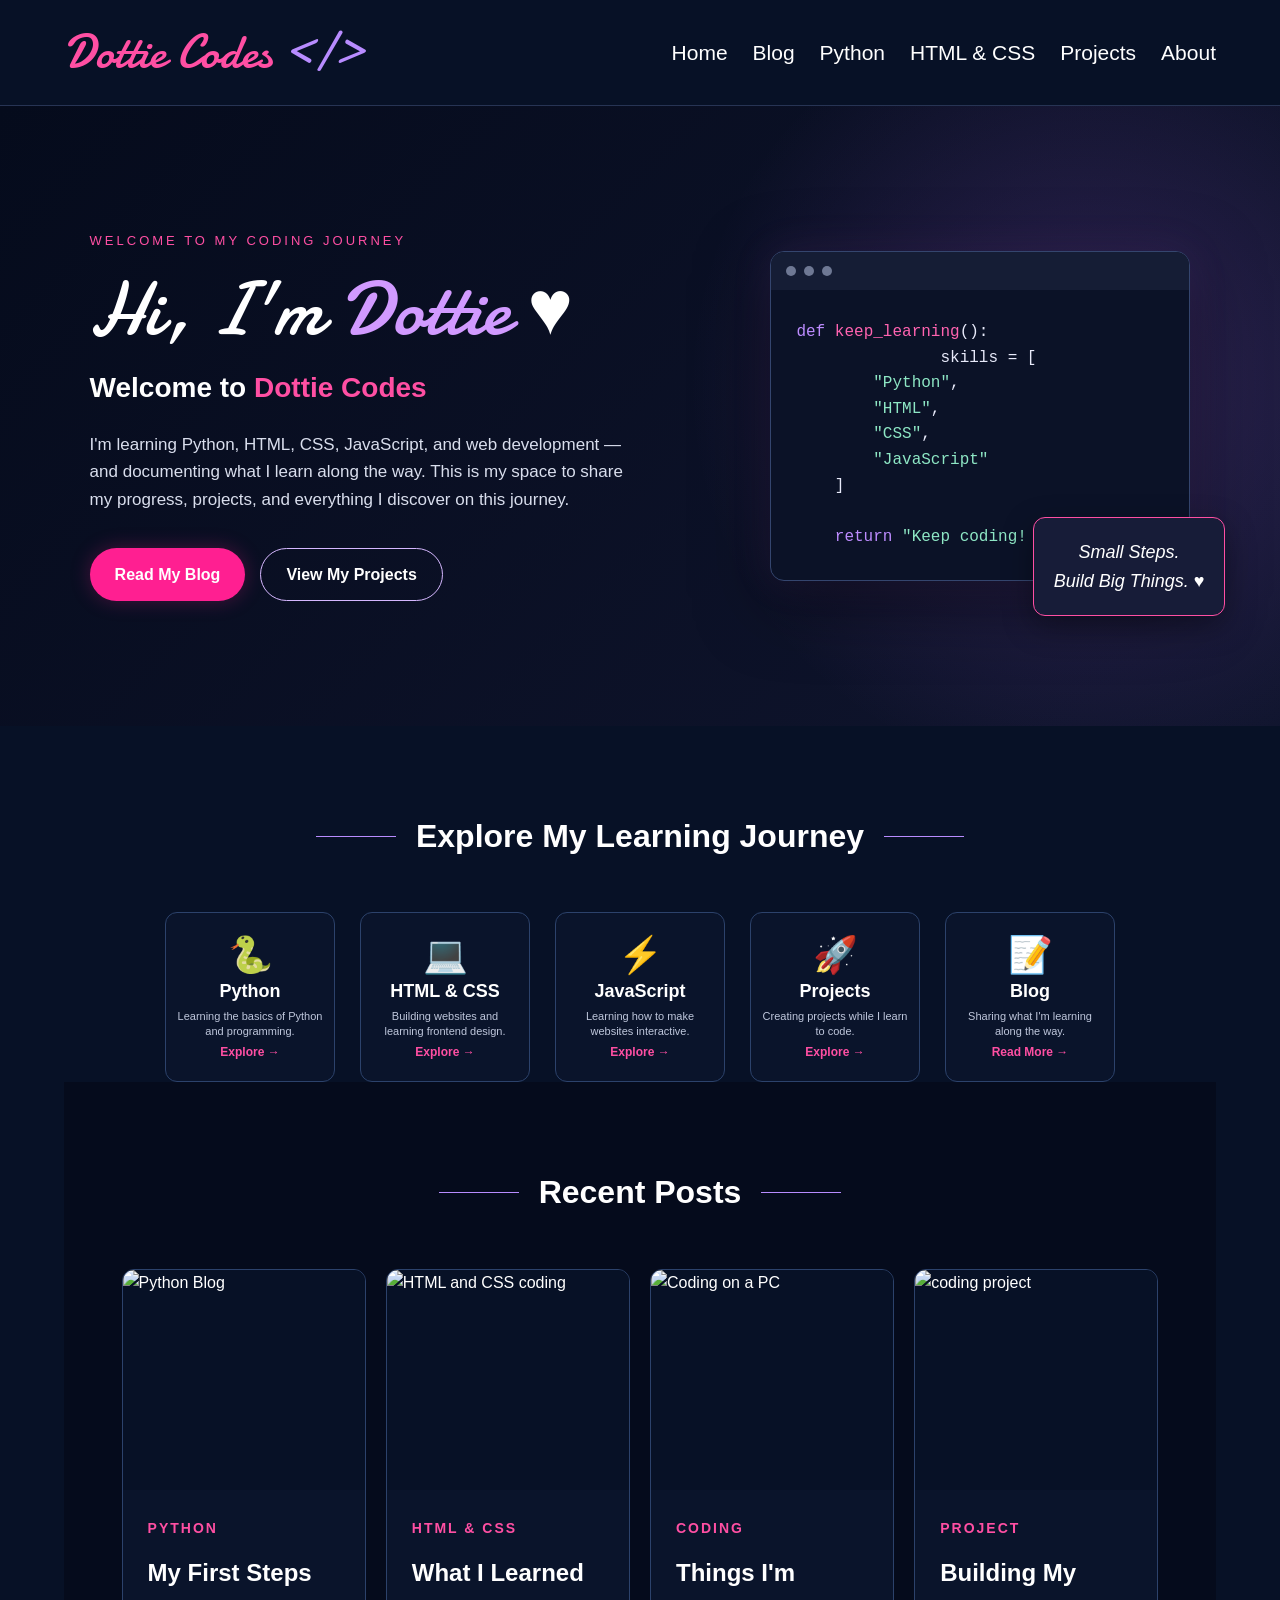
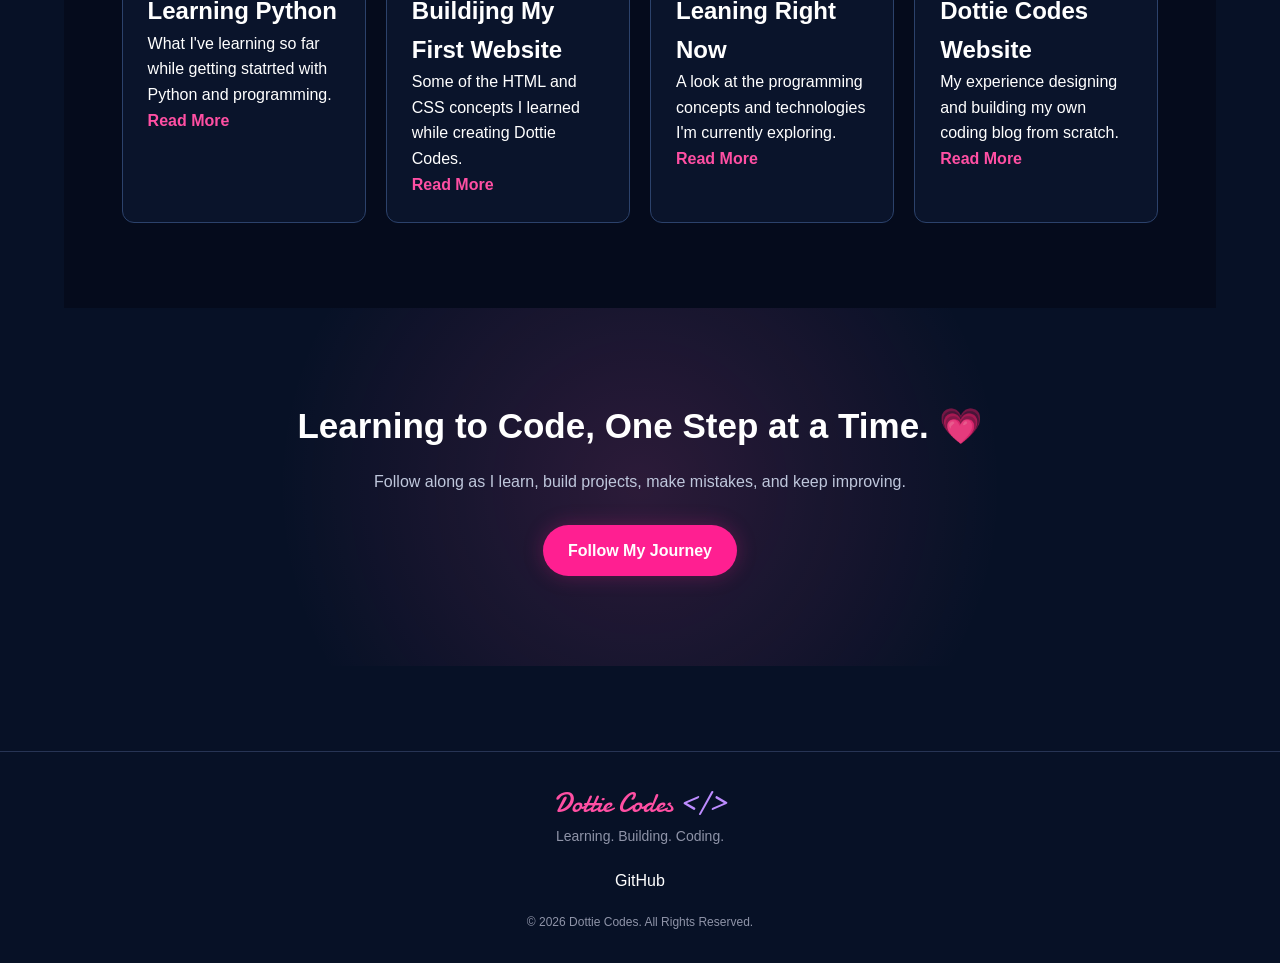
==== index.html @ 2b113a43 "Add files via upload Initial Dottie Codes website" ====
<!doctype html>
<html lang="en">
  <head>
    <meta charset="UTF-8" />
    <meta name="viewport" content="width=device-width, initial-scale=1.0" />
    <title>Dottie Codes | Learning, Building, Coding</title>
    <link rel="preconnect" href="https://fonts.googleapis.com">
<link rel="preconnect" href="https://fonts.gstatic.com" crossorigin>
<link href="https://fonts.googleapis.com/css2?family=Damion&display=swap" rel="stylesheet">
    <link rel="stylesheet" href="style.css" />
  </head>
  <body>
    <!--------NAVIGATION-------->
    <header class="navbar">
      <a href="index.html" class="logo">Dottie Codes <span>&lt;/&gt;</span> </a>

      <nav>
        <a href="index.html">Home</a>
        <a href="blog.html">Blog</a>
        <a href="python.html">Python</a>
        <a href="web-development.html">HTML & CSS</a>
        <a href="projects.html">Projects</a>
        <a href="about.html">About</a>
      </nav>
    </header>

    <!------HERO SECTION------>
    <main>
      <section class="hero">
        <div class="hero-content">
          <p class="small-intro">WELCOME TO MY CODING JOURNEY</p>
          <h1>
            Hi, I'm <span>Dottie</span> <span class="heart"></span>&hearts;
          </h1>
          <h2>Welcome to <span>Dottie Codes</span></h2>
          <p class="hero-text">
            I'm learning Python, HTML, CSS, JavaScript, and web development —
            and documenting what I learn along the way. This is my space to
            share my progress, projects, and everything I discover on this
            journey.
          </p>

          <div class="hero-buttons">
            <a href="blog.html" class="btn primary-btn">Read My Blog</a>
            <a href="projects.html" class="btn secondary-btn"
              >View My Projects</a
            >
          </div>
        </div>

        <div class="hero-code">
          <div class="code-window">
            <div class="window-top">
              <span></span>
              <span></span>
              <span></span>
            </div>

            <div class="code-content">
              <pre><code><span class="purple">def</span> <span class="pink">keep_learning</span>():
               skills = [
        <span class="green">"Python"</span>,
        <span class="green">"HTML"</span>,
        <span class="green">"CSS"</span>,
        <span class="green">"JavaScript"</span>
    ]

    <span class="purple">return</span> <span class="green">"Keep coding! ♥"</span></code></pre>
            </div>
          </div>

          <div class="code-note">
            Small Steps.<br />
            Build Big Things. ♥
          </div>
        </div>
      </section>

      <!---LEARNING JOURNEY----->

      <section class="learning">
        <div class="section-title">
          <span></span>
          <h2>Explore My Learning Journey</h2>

          <span></span>
        </div>

        <div class="learning-grid">

  <!-- PYTHON -->
  <article class="learning-card">
    <div class="card-icon">🐍</div>
    <h3>Python</h3>
    <p>Learning the basics of Python and programming.</p>
    <a href="python.html">Explore →</a>
  </article>

  <!-- HTML & CSS -->
  <article class="learning-card">
    <div class="card-icon">💻</div>
    <h3>HTML & CSS</h3>
    <p>Building websites and learning frontend design.</p>
    <a href="web-development.html">Explore →</a>
  </article>

  <!-- JAVASCRIPT -->
  <article class="learning-card">
    <div class="card-icon">⚡</div>
    <h3>JavaScript</h3>
    <p>Learning how to make websites interactive.</p>
    <a href="#">Explore →</a>
  </article>

  <!-- PROJECTS -->
  <article class="learning-card">
    <div class="card-icon">🚀</div>
    <h3>Projects</h3>
    <p>Creating projects while I learn to code.</p>
    <a href="projects.html">Explore →</a>
  </article>

  <!-- BLOG -->
  <article class="learning-card">
    <div class="card-icon">📝</div>
    <h3>Blog</h3>
    <p>Sharing what I'm learning along the way.</p>
    <a href="blog.html">Read More →</a>
  </article>

</div>
         <!-- ================= RECENT POSTS ================= -->

        <section class="recent-posts">

            <div class="section-title">

                <span></span>

                <h2>Recent Posts</h2>

                <span></span>

            </div>


            <div class="posts-grid">


                <!-- POST 1 -->

                <article class="post-card">

                    <div class="blog-image">
            <img src="images/python-blog.png" alt="Python Blog" />
          </div>

          <div class="blog-card-content">
            <span class="blog-category">Python</span>
            <h2>My First Steps Learning Python</h2>

            <p>
              What I've learning so far while getting statrted with Python and
              programming.
            </p>

            <a href="python-first-steps.html">Read More</a>

                    </div>

                </article>


                <!-- POST 2 -->

                <article class="post-card">

                    <div class="blog-image">
            <img src="images/html-css-blog.png" alt="HTML and CSS coding" />
          </div>
          <div class="blog-card-content">
            <span class="blog-category">HTML & CSS</span>
            <h2>What I Learned Buildijng My First Website</h2>
            <p>
              Some of the HTML and CSS concepts I learned while creating Dottie
              Codes.
            </p>
            <a href="learning-html-css.html">Read More</a>
          </div>

                </article>


                <!-- POST 3 -->

                <article class="post-card">

                   <div class="blog-image">
            <img src="images/coding-blog.png" alt="Coding on a PC" />
          </div>
          <div class="blog-card-content">
            <span class="blog-category">Coding</span>
            <h2>Things I'm Leaning Right Now</h2>
            <p>
              A look at the programming concepts and technologies I'm currently
              exploring.
            </p>
            <a href="learning-right-now.html">Read More</a>
          </div>

                </article>


                <!-- POST 4 -->

                <article class="post-card">

                     <div class="blog-image">
            <img src="images/project-blog.png" alt="coding project" />
          </div>
          <div class="blog-card-content">
            <span class="blog-category">Project</span>
            <h2>Building My Dottie Codes Website</h2>
            <p>
              My experience designing and building my own coding blog from
              scratch.
            </p>
            <a href="coding-project.html">Read More</a>
          </div>

                   

                </article>
        </section>


        <!-- ================= CALL TO ACTION ================= -->

        <section class="cta">

            <h2>
                Learning to Code, One Step at a Time. 💗
            </h2>

            <p>
                Follow along as I learn, build projects,
                make mistakes, and keep improving.
            </p>

            <a href="blog.html" class="btn primary-btn">
                Follow My Journey
            </a>

        </section>

    </main>


    <!-- ================= FOOTER ================= -->

    <footer>

        <div class="footer-logo">
            Dottie Codes <span>&lt;/&gt;</span>
        </div>

        <p>
            Learning. Building. Coding.
        </p>

        <div class="social-links">
            <a href="https://github.com/Dottie27" target="_blank" rel="noopener noreferrer">GitHub</a>
            <!--<a href="#">LinkedIn</a>-->
        </div>

        <p class="copyright">
            © 2026 Dottie Codes. All Rights Reserved.
        </p>

    </footer>

      </section>
    </main>
  </body>
</html>
---- style.css ----
/* =====================================================
   DOROTHY CODES
   Main Stylesheet
   ===================================================== */

/* ================= BASIC RESET ================= */

* {
  margin: 0;
  padding: 0;
  box-sizing: border-box;
}

html {
  scroll-behavior: smooth;
}

body {
  font-family: Arial, Helvetica, sans-serif;
  background: #050b1c;
  color: #ffffff;
  line-height: 1.6;
}

a {
  text-decoration: none;
  color: inherit;
}

/* ================= NAVIGATION ================= */

.navbar {
  width: 100%;
  min-height: 75px;

  display: flex;
  align-items: center;
  justify-content: space-between;

  padding: 15px 5%;

  background: #071126;

  border-bottom: 1px solid #273454;

  position: sticky;
  top: 0;
  z-index: 1000;
}

.logo {
  font-family: "Damion", cursive;
  font-size: 47px;
  /*font-weight: bold;*/

  color: #ff4fa3;

  white-space: nowrap;
}

.logo span {
  color: #b88cff;
}

.navbar nav {
  display: flex;
  align-items: center;
  gap: 25px;
}

.navbar nav a {
  color: #ffffff;
  font-size: 21px;

  padding: 10px 0;

  position: relative;

  transition: 0.3s ease;
}

.navbar nav a:hover,
.navbar nav a.active {
  color: #ff4fa3;
}

.navbar nav a.active::after {
  content: "";

  position: absolute;

  left: 0;
  bottom: 0;

  width: 100%;
  height: 2px;

  background: #ff4fa3;
}

/* ================= HERO ================= */

.hero {
  min-height: 620px;

  display: flex;
  align-items: center;
  justify-content: space-between;

  padding: 80px 7%;

  position: relative;

  overflow: hidden;

  background:
    radial-gradient(
      circle at 85% 45%,
      rgba(183, 104, 255, 0.2),
      transparent 35%
    ),
    linear-gradient(135deg, #050b1c, #10152e);
}

.hero-content {
  max-width: 600px;

  position: relative;
  z-index: 2;
}

.small-intro {
  color: #ff4fa3;

  font-size: 13px;

  letter-spacing: 3px;

  margin-bottom: 15px;
}

.hero h1 {
  font-family: "Damion", cursive;

  font-size: clamp(48px, 6vw, 78px);
  font-weight: 400;

  line-height: 1.1;

  margin-bottom: 15px;
}

.hero h1 span {
  color: #d19aff;
}

.hero h1 .heart {
  color: #ff4fa3;
}

.hero h2 {
  font-size: 28px;

  margin-bottom: 20px;
}

.hero h2 span {
  color: #ff4fa3;
}

.hero-text {
  color: #d9deed;

  font-size: 17px;

  max-width: 560px;

  margin-bottom: 35px;
}

/* ================= BUTTONS ================= */

.hero-buttons {
  display: flex;

  gap: 15px;

  flex-wrap: wrap;
}

.btn {
  display: inline-flex;

  align-items: center;
  justify-content: center;

  padding: 13px 25px;

  border-radius: 30px;

  font-weight: bold;

  transition: 0.3s ease;
}

.primary-btn {
  background: #ff1f91;

  color: white;

  box-shadow: 0 0 20px rgba(255, 31, 145, 0.25);
}

.primary-btn:hover {
  transform: translateY(-3px);

  box-shadow: 0 8px 30px rgba(255, 31, 145, 0.4);
}

.secondary-btn {
  border: 1px solid #d5b7ff;

  color: white;
}

.secondary-btn:hover {
  background: #d5b7ff;

  color: #080d20;

  transform: translateY(-3px);
}

/* ================= CODE WINDOW ================= */

.hero-code {
  width: 420px;

  position: relative;

  margin-left: 50px;
}

.code-window {
  background: #0b1227;

  border: 1px solid #34456e;

  border-radius: 14px;

  overflow: hidden;

  box-shadow:
    0 20px 70px rgba(0, 0, 0, 0.5),
    0 0 40px rgba(182, 105, 255, 0.12);
}

.window-top {
  height: 38px;

  display: flex;

  align-items: center;

  gap: 8px;

  padding: 0 15px;

  background: #151d35;
}

.window-top span {
  width: 10px;
  height: 10px;

  border-radius: 50%;

  background: #6e7894;
}

.code-content {
  padding: 30px 25px;

  min-height: 260px;

  display: flex;

  align-items: center;
}

.code-content pre {
  font-size: 16px;

  color: #e8eafa;

  overflow-x: auto;
}

.purple {
  color: #bd8cff;
}

.pink {
  color: #ff63b0;
}

.green {
  color: #8ee7c5;
}

.code-note {
  position: absolute;

  right: -35px;
  bottom: -35px;

  padding: 20px;

  background: #171c38;

  border: 1px solid #ff4fa3;

  border-radius: 12px;

  color: #ffffff;

  font-size: 18px;

  font-style: italic;

  text-align: center;

  box-shadow: 0 10px 30px rgba(0, 0, 0, 0.35);
}

/* ================= SECTIONS ================= */

.learning,
.recent-posts {
  padding: 85px 5%;
}

.learning {
  background: #071126;
}

.recent-posts {
  background: #050b1c;
}

.section-title {
  display: flex;

  align-items: center;

  justify-content: center;

  gap: 25px;

  margin-bottom: 45px;
}

.section-title span {
  width: 95px;

  height: 2px;

  background: #ff4fa3;
}

.section-title h2 {
  font-size: 35px;

  color: #e3d7ff;

  text-align: center;
}

/* ================= LEARNING CARDS ================= */

/* LEARNING CARDS */

.learning-grid {
  width: 100%;
  max-width: 1200px;
  margin: 0 auto;

  display: flex;
  justify-content: center;
  align-items: center;

  gap: 25px;
}

.learning-card {
  width: 170px;
  height: 170px;
  min-width: 170px;

  padding: 10px;

  text-align: center;

  background: #0a142b;
  border: 1px solid #2c426b;
  border-radius: 12px;

  transition: 0.3s ease;

  display: flex;
  flex-direction: column;
  justify-content: center;
  align-items: center;

  overflow: hidden;
}

.learning-card:hover {
  transform: translateY(-5px);
  border-color: #ff4fa3;
  box-shadow: 0 0 20px rgba(255, 79, 163, 0.5);
}

/* ICON */
.card-icon {
  font-size: 36px;
  line-height: 1;
  margin-bottom: 8px;
}

/* TITLE */
.learning-card h3 {
  font-size: 18px;
  line-height: 1.2;
  margin-bottom: 6px;
}

/* DESCRIPTION */
.learning-card p {
  color: #bfc7dc;
  font-size: 11px;
  line-height: 1.4;
  margin-bottom: 6px;
}

/* LINK */
.learning-card a {
  color: #ff4fa3;
  font-weight: bold;
  font-size: 12px;
  line-height: 1;
}

/* ================= POSTS ================= */

.posts-grid {
  max-width: 1200px;

  margin: auto;

  display: grid;

  grid-template-columns: repeat(4, 1fr);

  gap: 20px;
}

.post-card {
  background: #0a142b;

  border: 1px solid #2c426b;

  border-radius: 12px;

  overflow: hidden;

  transition: 0.3s ease;
}

.post-card:hover {
  transform: translateY(-6px);

  border-color: #bd8cff;
}

.post-card a {
  color: #ff4fa3;
  text-decoration: none;
  font-weight: bold;
  transition: color 0.3s ease;
}

.post-card a:hover {
  color: #ff63b0;
  text-decoration: underline;
}

.post-image {
  height: 150px;

  display: flex;

  align-items: center;

  justify-content: center;

  font-size: 50px;

  background: linear-gradient(135deg, #121c3b, #26163d);
}

.html-image {
  font-size: 35px;

  font-weight: bold;

  color: #ff8abf;
}

.css-image {
  font-size: 35px;

  font-weight: bold;

  color: #bd8cff;
}

.post-content {
  padding: 20px;
}

.post-content h3 {
  font-size: 18px;

  line-height: 1.35;

  margin-bottom: 10px;
}

.post-content p {
  color: #adb7cf;

  font-size: 14px;

  margin-bottom: 20px;
}

.post-date {
  color: #bd8cff;

  font-size: 12px;
}

/* ================= CTA ================= */

.cta {
  padding: 90px 20px;

  text-align: center;

  background:
    radial-gradient(circle, rgba(255, 79, 163, 0.15), transparent 60%), #071126;
}

.cta h2 {
  font-size: 35px;

  margin-bottom: 15px;
}

.cta p {
  color: #bfc7dc;

  margin-bottom: 30px;
}

/* ================= FOOTER ================= */

footer {
  padding: 45px 5%;

  text-align: center;

  background: #040917;

  border-top: 1px solid #202c4b;
}

.footer-logo {
  font-family: "Damion", cursive;
  font-size: 27px;

  font-weight: 400;

  color: #ff4fa3;
}

.footer-logo span {
  color: #bd8cff;
}

footer > p {
  color: #9ca7c0;

  margin-top: 5px;
}

.social-links {
  display: flex;

  justify-content: center;

  gap: 25px;

  margin: 20px 0;
}

.social-links a {
  color: #ffffff;

  transition: 0.3s ease;
}

.social-links a:hover {
  color: #ff4fa3;
}

.copyright {
  font-size: 12px;
}

/* ================= MOBILE ================= */

/* ================= MOBILE ================= */

@media (max-width: 1100px) {
  .navbar nav {
    gap: 14px;
  }

  .navbar nav a {
    font-size: 13px;
  }

  .hero {
    padding: 70px 5%;
  }

  .hero-code {
    width: 360px;
    margin-left: 25px;
  }

  /* Learning cards wrap when screen gets smaller */
  .learning-grid {
    flex-wrap: wrap;
  }

  .posts-grid {
    grid-template-columns: repeat(2, 1fr);
  }
}

@media (max-width: 800px) {
  .navbar {
    flex-direction: column;
    gap: 15px;
    position: relative;
  }

  .navbar nav {
    flex-wrap: wrap;
    justify-content: center;
    gap: 12px 18px;
  }

  .hero {
    flex-direction: column;
    text-align: center;
    padding: 70px 6%;
  }

  .hero-content {
    max-width: 650px;
  }

  .hero-buttons {
    justify-content: center;
  }

  .hero-code {
    width: 100%;
    max-width: 500px;
    margin: 70px 0 0;
  }

  .code-note {
    right: -5px;
  }

  /* Learning cards can wrap into another row */
  .learning-grid {
    flex-wrap: wrap;
  }
}

@media (max-width: 550px) {
  .logo {
    font-size: 27px;
  }

  .navbar nav a {
    font-size: 12px;
  }

  .hero {
    padding-top: 50px;
  }

  .hero h1 {
    font-size: 45px;
  }

  .hero h2 {
    font-size: 23px;
  }

  .hero-text {
    font-size: 15px;
  }

  .btn {
    width: 100%;
  }

  .section-title {
    gap: 12px;
  }

  .section-title span {
    width: 45px;
  }

  .section-title h2 {
    font-size: 27px;
  }

  /* Stack learning cards on phones */
  .learning-grid {
    flex-direction: column;
    align-items: center;
  }

  .learning-card {
    width: 170px;
    height: 170px;
  }

  .posts-grid {
    grid-template-columns: 1fr;
  }

  .cta h2 {
    font-size: 27px;
  }

  .code-note {
    font-size: 14px;
    padding: 12px;
  }
}

/* ================= ABOUT ME PAGE ================= */

.about-hero {
  min-height: 500px;
  display: flex;
  align-items: center;
  justify-content: center;
  text-align: center;
  padding: 100px 7%;
  background: linear-gradient(rgba(5, 11, 28, 0.85), rgba(5, 11, 28, 0.95));
}

.about-content {
  max-width: 800px;
}

.profile-icon {
  width: 227px;
  height: 227px;

  border-radius: 50%;
  object-fit: cover;

  border: 3px solid #ff4fa3;

  box-shadow: 0 0 20px rgba(255, 79, 163, 0.4);

  display: block;
  margin: 0 auto 25px;
}

.about-small-title {
  font-size: 14px;
  letter-spacing: 4px;
  margin-bottom: 15px;
}

.about-content h1 {
  font-family: "Damion", cursive;
  font-size: 60px;
  margin-bottom: 10px;
  font-size: clamp(48px, 6vw, 78px);
  font-weight: 400;
  line-height: 1.1;
  margin-bottom: 15px;
}

.about-content h1 span {
  color: #d19aff;
}

.about-content h2 {
  font-size: 28px;
  margin-bottom: 20px;
}

.about-content p {
  font-size: 18px;
  line-height: 1.8;
}

/* ================= ABOUT SECTIONS ================= */

.about-section,
.projects-section,
.goals-section {
  max-width: 1000px;
  margin: auto;
  padding: 80px 7%;
}

.about-text h2,
.learning-section h2,
.projects-section h2,
.goals-section h2 {
  font-size: 40px;
  margin-bottom: 25px;
  color: #ff4fa3;
}

.about-text p,
.projects-section p,
.goals-section p {
  font-size: 17px;
  line-height: 1.8;
  margin-bottom: 20px;
}

/* ================= LEARNING ================= */

.learning-section {
  width: 100%;
  max-width: 1400px;
  margin: 0 auto;
  padding: 80px 5%;
  text-align: center;
}

.learning-section h2 {
  width: 100%;
  text-align: center;
  font-size: 40px;
  margin-bottom: 40px;
}

.about-learning-grid {
  width: 100%;
  max-width: 1200px;
  margin: 0 auto;

  display: grid;
  grid-template-columns: repeat(4, 1fr);
  gap: 25px;
}

.about-learning-grid .learning-card {
  width: 100%;
  min-height: 200px;
  padding: 30px;

  border: 1px solid rgba(255, 255, 255, 0.15);
  border-radius: 15px;

  background: rgba(255, 255, 255, 0.04);

  transition:
    transform 0.3s ease,
    box-shadow 0.3s ease,
    background 0.3s ease;
}

.about-learning-grid .learning-card:hover {
  transform: translateY(-5px);
  border-color: #ff4fa3;
  box-shadow: 0 0 20px rgba(255, 79, 163, 0.5);
}

/* ================= MOBILE ================= */

@media (max-width: 768px) {
  .about-content h1 {
    font-size: 42px;
  }

  .about-content h2 {
    font-size: 23px;
  }

  /* ABOUT LEARNING CARDS */
  .about-learning-grid {
    grid-template-columns: 1fr;
    justify-items: center;
  }

  .about-text h2,
  .learning-section h2,
  .projects-section h2,
  .goals-section h2 {
    font-size: 32px;
  }
}
/* ================= BLOG PAGE ================= */

/* ----- BLOG HERO ----- */

.blog-hero {
  min-height: 430px;
  display: flex;
  align-items: center;
  justify-content: center;
  text-align: center;

  padding: 80px 7%;

  background: linear-gradient(rgba(5, 11, 28, 0.88), rgba(5, 11, 28, 0.95));

  border-bottom: 1px solid #273454;
}

.blog-content {
  max-width: 800px;
  margin: 0 auto;
}

.blog-small-title {
  color: #ff4fa3;
  font-size: 14px;
  font-weight: bold;
  letter-spacing: 4px;
  margin-bottom: 12px;
}

.blog-hero h1 {
  font-family: "Damion", cursive;
  font-size: clamp(55px, 7vw, 80px);
  font-weight: normal;
  line-height: 1.1;
  color: #ffffff;
  margin-bottom: 15px;
}

.blog-hero p:last-child {
  max-width: 650px;
  margin: 0 auto;
  color: #d7d9e5;
  font-size: 18px;
  line-height: 1.7;
}

/* ----- BLOG SECTION ----- */

.blog-section {
  max-width: 1200px;
  margin: 0 auto;
  padding: 80px 5%;
}

.blog-heading {
  text-align: center;
  margin-bottom: 35px;
}

.blog-heading h2 {
  font-size: 36px;
  margin-top: 5px;
  color: #ffffff;
}

/* ----- BLOG FILTERS ----- */

.blog-filters {
  display: flex;
  justify-content: center;
  align-items: center;
  flex-wrap: wrap;

  gap: 12px;
  margin-bottom: 45px;
}

.blog-filters button {
  background: transparent;
  color: #ffffff;

  border: 1px solid #b88cff;
  border-radius: 25px;

  padding: 10px 22px;

  font-size: 14px;
  font-weight: bold;

  cursor: pointer;

  transition: 0.3s ease;
}

.blog-filters button:hover {
  background: #ff4fa3;
  border-color: #ff4fa3;

  box-shadow: 0 0 12px rgba(255, 79, 163, 0.5);

  transform: translateY(-2px);
}

/* ----- BLOG GRID ----- */

.blog-grid {
  display: grid;

  grid-template-columns: repeat(2, 1fr);

  gap: 30px;
}

/* ----- BLOG CARD ----- */

.blog-card {
  background: rgba(255, 255, 255, 0.04);

  border: 1px solid rgba(255, 255, 255, 0.15);

  border-radius: 14px;

  overflow: hidden;

  transition:
    transform 0.3s ease,
    border-color 0.3s ease,
    box-shadow 0.3s ease;
}

.blog-card:hover {
  transform: translateY(-6px);

  border-color: #ff4fa3;

  box-shadow: 0 0 20px rgba(255, 79, 163, 0.25);
}

/* ----- BLOG IMAGE ----- */

.blog-image {
  width: 100%;
  height: 220px;

  overflow: hidden;

  background: #071126;

  display: flex;
  align-items: center;
  justify-content: center;
}

.blog-image img {
  width: 100%;
  height: 100%;

  object-fit: cover;

  display: block;

  transition: transform 0.4s ease;
}

.blog-card:hover .blog-image img {
  transform: scale(1.04);
}

/* ----- BLOG CARD CONTENT ----- */

.blog-card-content {
  padding: 25px;
}

.blog-category {
  display: inline-block;

  color: #b88cff;

  font-size: 13px;
  font-weight: bold;

  text-transform: uppercase;

  letter-spacing: 1.5px;

  margin-bottom: 10px;
}

.blog-card h2 {
  font-size: 24px;

  line-height: 1.3;

  color: #ffffff;

  margin-bottom: 12px;
}

.blog-card p {
  color: #c9ccda;

  font-size: 15px;

  line-height: 1.7;

  margin-bottom: 20px;
}

/* ----- READ MORE ----- */

.blog-card a {
  display: inline-block;

  color: #ff4fa3;

  font-size: 15px;
  font-weight: bold;

  transition: 0.3s ease;
}

.blog-card a:hover {
  color: #b88cff;

  transform: translateX(4px);
}

/* ================= BLOG MOBILE ================= */

@media (max-width: 768px) {
  .blog-hero {
    min-height: 380px;

    padding: 70px 6%;
  }

  .blog-hero h1 {
    font-size: 55px;
  }

  .blog-hero p:last-child {
    font-size: 16px;
  }

  .blog-section {
    padding: 60px 6%;
  }

  .blog-heading h2 {
    font-size: 30px;
  }

  .blog-filters {
    gap: 8px;
  }

  .blog-filters button {
    padding: 9px 16px;
    font-size: 13px;
  }

  .blog-grid {
    grid-template-columns: 1fr;
    gap: 25px;
  }

  .blog-image {
    height: 200px;
  }

  .blog-card-content {
    padding: 22px;
  }

  .blog-card h2 {
    font-size: 22px;
  }
}

/* ----- SMALL PHONES ----- */

@media (max-width: 480px) {
  .blog-hero {
    padding: 60px 5%;
  }

  .blog-hero h1 {
    font-size: 48px;
  }

  .blog-small-title {
    font-size: 12px;
    letter-spacing: 3px;
  }

  .blog-filters button {
    padding: 8px 13px;
  }

  .blog-image {
    height: 180px;
  }
}

/* ================= ARTICLE PAGE ================= */

.article-page {
  background: #050b1c;
  padding: 80px 7%;
  min-height: 100vh;
}

.blog-article {
  max-width: 900px;
  margin: 0 auto;
}

/* ================= ARTICLE HEADER ================= */

.article-header {
  text-align: center;
  margin-bottom: 45px;
}

.blog-category {
  display: inline-block;
  color: #ff4fa3;
  font-size: 14px;
  font-weight: bold;
  text-transform: uppercase;
  letter-spacing: 2px;
  margin-bottom: 15px;
}

.article-header h1 {
  font-family: "Damion", cursive;
  color: #ffffff;
  font-size: clamp(48px, 6vw, 72px);
  font-weight: normal;
  line-height: 1.1;
  margin-bottom: 15px;
}

.article-date {
  color: #b88cff;
  font-size: 14px;
}

/* ================= ARTICLE IMAGE ================= */

.article-image {
  width: 100%;
  margin-bottom: 45px;
}

.article-image img {
  width: 100%;
  display: block;
  border-radius: 15px;
  border: 1px solid rgba(255, 79, 163, 0.35);
}

/* ================= ARTICLE CONTENT ================= */

.article-content {
  color: #ffffff;
  font-size: 18px;
  line-height: 1.8;
}

.article-content p {
  margin-bottom: 25px;
}

.article-content h2 {
  color: #ff4fa3;
  font-size: 30px;
  margin-top: 45px;
  margin-bottom: 15px;
}

.article-content ul {
  margin: 20px 0 30px 25px;
}

.article-content li {
  margin-bottom: 8px;
}

/* ================= CODE BLOCK ================= */

.article-content pre {
  background: #071126;
  border: 1px solid rgba(184, 140, 255, 0.35);
  border-radius: 10px;
  padding: 20px;
  margin: 25px 0 30px;
  overflow-x: auto;
}

.article-content code {
  color: #d19aff;
  font-family: Consolas, "Courier New", monospace;
  font-size: 16px;
}

/* ================= BACK TO BLOG ================= */

.article-footer {
  margin-top: 50px;
  padding-top: 30px;
  border-top: 1px solid rgba(255, 255, 255, 0.12);
}

.back-to-blog {
  color: #ff4fa3;
  text-decoration: none;
  font-weight: bold;
  transition: 0.3s ease;
}

.back-to-blog:hover {
  color: #ff63b0;
}

/* ================= MOBILE ================= */

@media (max-width: 768px) {
  .article-page {
    padding: 60px 5%;
  }

  .article-header h1 {
    font-size: 45px;
  }

  .article-content {
    font-size: 16px;
  }

  .article-content h2 {
    font-size: 26px;
  }

  .article-content pre {
    padding: 15px;
  }
}

/* ==================================================
   DOTTIE CODES
   LEARNING RIGHT NOW PAGE
   ================================================== */

/* ================= HERO ================= */

.learning-hero {
  min-height: 500px;

  display: flex;
  align-items: center;
  justify-content: center;

  text-align: center;

  padding: 100px 7%;

  background: linear-gradient(
    135deg,
    rgba(5, 11, 28, 0.96),
    rgba(184, 140, 255, 0.12),
    rgba(5, 11, 28, 0.98)
  );
}

.learning-hero-content {
  max-width: 800px;
}

.learning-hero .small-title,
.next-section .small-title {
  color: #ff4fa3;

  font-size: 14px;

  font-weight: bold;

  letter-spacing: 4px;

  margin-bottom: 15px;
}

.learning-hero h1 {
  font-family: "Damion", cursive;

  font-size: clamp(55px, 7vw, 80px);

  font-weight: normal;

  line-height: 1.1;

  color: #ffffff;

  margin-bottom: 25px;
}

.learning-hero p {
  color: #d7d9e5;

  font-size: 18px;

  line-height: 1.8;

  margin-bottom: 15px;
}

/* ================= SECTION TITLE ================= */

.currently-learning,
.practice-section {
  max-width: 1400px;

  margin: 0 auto;

  padding: 90px 7%;
}

.section-title {
  display: flex;

  align-items: center;

  justify-content: center;

  gap: 20px;

  margin-bottom: 50px;
}

.section-title span {
  width: 80px;

  height: 1px;

  background: #b88cff;
}

.section-title h2 {
  color: #ffffff;

  font-size: 32px;

  font-weight: 600;

  text-align: center;
}

/* ================= LEARNING CARDS ================= */

.learning-right-now-grid {
  display: grid;

  grid-template-columns: repeat(4, 1fr);

  gap: 25px;

  max-width: 1200px;

  margin: 0 auto;
}

.learning-now-card {
  min-height: 300px;

  padding: 30px;

  text-align: center;

  border: 1px solid rgba(255, 255, 255, 0.15);

  border-radius: 12px;

  background: rgba(255, 255, 255, 0.04);

  transition:
    transform 0.3s ease,
    border-color 0.3s ease,
    box-shadow 0.3s ease;
}

.learning-now-card:hover {
  transform: translateY(-8px);

  border-color: #ff4fa3;

  box-shadow: 0 0 20px rgba(255, 79, 163, 0.25);
}

.learning-icon {
  width: 65px;

  height: 65px;

  display: flex;

  align-items: center;

  justify-content: center;

  margin: 0 auto 20px;

  border-radius: 50%;

  border: 1px solid #b88cff;

  color: #ff4fa3;

  font-size: 22px;

  font-weight: bold;
}

.learning-now-card h3 {
  font-size: 24px;

  color: #ffffff;

  margin-bottom: 15px;
}

.learning-now-card p {
  color: #bfc3d3;

  font-size: 15px;

  line-height: 1.7;

  margin-bottom: 20px;
}

.learning-status {
  display: inline-block;

  padding: 6px 12px;

  border-radius: 20px;

  background: rgba(255, 79, 163, 0.1);

  color: #ff63b0;

  font-size: 12px;

  font-weight: bold;

  letter-spacing: 0.5px;
}

/* ================= PRACTICE SECTION ================= */

.practice-section {
  max-width: 1000px;
}

.practice-list {
  display: grid;

  grid-template-columns: repeat(2, 1fr);

  gap: 15px;
}

.practice-item {
  display: flex;

  align-items: center;

  gap: 20px;

  padding: 20px;

  border: 1px solid rgba(255, 255, 255, 0.12);

  border-radius: 10px;

  background: rgba(255, 255, 255, 0.03);

  transition: 0.3s ease;
}

.practice-item:hover {
  border-color: #ff4fa3;

  transform: translateX(5px);
}

.practice-item span {
  color: #b88cff;

  font-weight: bold;

  font-size: 14px;
}

.practice-item p {
  color: #ffffff;

  font-size: 16px;
}

/* ================= NEXT SECTION ================= */

.next-section {
  padding: 100px 7%;

  text-align: center;

  background: linear-gradient(
    135deg,
    rgba(255, 79, 163, 0.08),
    rgba(184, 140, 255, 0.08)
  );
}

.next-content {
  max-width: 700px;

  margin: 0 auto;
}

.next-section h2 {
  font-size: 38px;

  margin-bottom: 20px;
}

.next-section p:not(.small-title) {
  color: #c9ccda;

  font-size: 17px;

  line-height: 1.8;

  margin-bottom: 30px;
}

/* ================= BUTTON ================= */

.learning-button {
  display: inline-block;

  padding: 12px 25px;

  border: 1px solid #ff4fa3;

  border-radius: 25px;

  color: #ffffff;

  background: rgba(255, 79, 163, 0.08);

  transition: 0.3s ease;
}

.learning-button:hover {
  background: #ff4fa3;

  color: #ffffff;

  box-shadow: 0 0 20px rgba(255, 79, 163, 0.35);
}

/* ================= FOOTER ================= */

.footer {
  padding: 30px 7%;

  text-align: center;

  border-top: 1px solid #273454;

  background: #071126;

  color: #9297aa;

  font-size: 14px;
}

/* ================= TABLET ================= */

@media (max-width: 1100px) {
  .learning-right-now-grid {
    grid-template-columns: repeat(2, 1fr);
  }
}

/* ================= MOBILE ================= */

@media (max-width: 768px) {
  .learning-hero {
    min-height: 450px;

    padding: 80px 7%;
  }

  .learning-hero h1 {
    font-size: 52px;
  }

  .learning-hero p {
    font-size: 16px;
  }

  .currently-learning,
  .practice-section {
    padding: 70px 6%;
  }

  .section-title {
    gap: 12px;
  }

  .section-title span {
    width: 40px;
  }

  .section-title h2 {
    font-size: 27px;
  }

  .learning-right-now-grid {
    grid-template-columns: 1fr;

    max-width: 350px;
  }

  .learning-now-card {
    min-height: auto;
  }

  .practice-list {
    grid-template-columns: 1fr;
  }

  .next-section {
    padding: 80px 7%;
  }

  .next-section h2 {
    font-size: 30px;
  }
}

/*=======WalkWise===*/

/* ================= HERO ================= */

.project-hero {
  min-height: 500px;

  display: flex;
  align-items: center;
  justify-content: center;

  text-align: center;

  padding: 100px 7%;

  background: linear-gradient(
    135deg,
    rgba(5, 11, 28, 0.98),
    rgba(184, 140, 255, 0.1),
    rgba(255, 79, 163, 0.08),
    rgba(5, 11, 28, 0.98)
  );
}

.project-hero-content {
  max-width: 800px;
}

.project-label {
  color: #ff4fa3;

  font-size: 14px;

  font-weight: bold;

  letter-spacing: 4px;

  margin-bottom: 15px;
}

.project-hero h1 {
  font-family: "Damion", cursive;

  font-size: clamp(60px, 8vw, 90px);

  font-weight: normal;

  line-height: 1.1;

  margin-bottom: 20px;
}

.project-tagline {
  color: #c9ccda;

  font-size: 19px;

  line-height: 1.7;
}

/* ================= GENERAL SECTIONS ================= */

.project-section,
.technology-section,
.progress-section,
.learning-from-project {
  max-width: 1200px;

  margin: 0 auto;

  padding: 90px 7%;
}

/* ================= SECTION TITLES ================= */

.project-section-title {
  display: flex;

  align-items: center;

  justify-content: center;

  gap: 20px;

  margin-bottom: 45px;
}

.project-section-title span {
  width: 70px;

  height: 1px;

  background: #b88cff;
}

.project-section-title h2 {
  color: #ffffff;

  font-size: 32px;

  text-align: center;
}

/* ================= TEXT ================= */

.project-text {
  max-width: 800px;

  margin: 0 auto;
}

.project-text p {
  color: #c9ccda;

  font-size: 17px;

  line-height: 1.9;

  margin-bottom: 20px;
}

/* ================= TECHNOLOGY CARDS ================= */

.technology-grid {
  display: grid;

  grid-template-columns: repeat(3, 1fr);

  gap: 25px;
}

.technology-card {
  padding: 35px 25px;

  text-align: center;

  border: 1px solid rgba(255, 255, 255, 0.15);

  border-radius: 12px;

  background: rgba(255, 255, 255, 0.04);

  transition: 0.3s ease;
}

.technology-card:hover {
  transform: translateY(-8px);

  border-color: #ff4fa3;

  box-shadow: 0 0 20px rgba(255, 79, 163, 0.25);
}

.technology-icon {
  width: 70px;

  height: 70px;

  display: flex;

  align-items: center;

  justify-content: center;

  margin: 0 auto 20px;

  border: 1px solid #b88cff;

  border-radius: 50%;

  color: #ff4fa3;

  font-weight: bold;
}

.technology-card h3 {
  font-size: 24px;

  margin-bottom: 15px;
}

.technology-card p {
  color: #bfc3d3;

  font-size: 15px;

  line-height: 1.7;
}

/* ================= FEATURES ================= */

.project-features {
  max-width: 900px;

  margin: 0 auto;
}

.feature {
  display: flex;

  gap: 25px;

  padding: 25px 0;

  border-bottom: 1px solid rgba(255, 255, 255, 0.1);
}

.feature > span {
  color: #ff4fa3;

  font-weight: bold;

  font-size: 14px;

  min-width: 30px;
}

.feature h3 {
  font-size: 21px;

  margin-bottom: 7px;
}

.feature p {
  color: #bfc3d3;

  line-height: 1.7;
}

/* ================= PROGRESS ================= */

.progress-box {
  max-width: 800px;

  margin: 0 auto;

  padding: 30px;

  border: 1px solid rgba(255, 255, 255, 0.12);

  border-radius: 12px;

  background: rgba(255, 255, 255, 0.03);
}

.progress-item {
  display: flex;

  align-items: center;

  gap: 15px;

  padding: 15px 0;
}

.progress-item:not(:last-child) {
  border-bottom: 1px solid rgba(255, 255, 255, 0.08);
}

.progress-item p {
  color: #d1d4df;
}

.check {
  color: #ff4fa3;

  font-size: 20px;
}

.working {
  color: #b88cff;

  font-size: 15px;
}

.future {
  color: #777d91;

  font-size: 20px;
}

/* ================= LEARNING ================= */

.learning-from-project {
  max-width: 1000px;

  text-align: center;
}

/* ================= BACK BUTTON ================= */

.project-back {
  padding: 40px 7% 80px;

  text-align: center;
}

.project-back a {
  display: inline-block;

  padding: 12px 24px;

  border: 1px solid #ff4fa3;

  border-radius: 25px;

  color: #ffffff;

  transition: 0.3s ease;
}

.project-back a:hover {
  background: #ff4fa3;

  box-shadow: 0 0 20px rgba(255, 79, 163, 0.35);
}

/* ================= MOBILE ================= */

@media (max-width: 768px) {
  .project-hero {
    min-height: 450px;

    padding: 80px 7%;
  }

  .project-hero h1 {
    font-size: 60px;
  }

  .project-tagline {
    font-size: 16px;
  }

  .project-section,
  .technology-section,
  .progress-section,
  .learning-from-project {
    padding: 70px 6%;
  }

  .project-section-title {
    gap: 12px;
  }

  .project-section-title span {
    width: 35px;
  }

  .project-section-title h2 {
    font-size: 27px;
  }

  .technology-grid {
    grid-template-columns: 1fr;

    max-width: 350px;

    margin: 0 auto;
  }

  .feature {
    gap: 15px;
  }

  .project-text p {
    font-size: 16px;
  }
}

/* ================= PROJECT PREVIEW ================= */

.project-preview {
  max-width: 1200px;

  margin: 0 auto;

  padding: 90px 7%;
}

.preview-description {
  max-width: 800px;

  margin: 0 auto 45px;

  text-align: center;

  color: #c9ccda;

  font-size: 17px;

  line-height: 1.8;
}

/* ================= WALKWISE IMAGE ================= */

.walkwise-images {
  display: flex;

  justify-content: center;

  width: 100%;
}

.walkwise-image-card {
  width: 100%;

  max-width: 1000px;

  margin: 0 auto;

  overflow: hidden;

  border: 1px solid rgba(255, 255, 255, 0.15);

  border-radius: 12px;

  background: rgba(255, 255, 255, 0.04);

  transition: 0.3s ease;
}

.walkwise-image-card:hover {
  transform: translateY(-6px);

  border-color: #ff4fa3;

  box-shadow: 0 0 20px rgba(255, 79, 163, 0.25);
}

.walkwise-image-card img {
  display: block;

  width: 100%;

  height: auto;

  margin: 0 auto;

  cursor: zoom-in;
}

.walkwise-image-card h3 {
  padding: 20px 20px 10px;

  font-size: 26px;

  color: #ffffff;
}

.walkwise-image-card p {
  padding: 0 25px 30px;

  color: #bfc3d3;

  font-size: 16px;

  line-height: 1.8;
}

/* ================= DESCRIPTION UNDER IMAGES ================= */

.preview-note {
  max-width: 800px;

  margin: 40px auto 0;

  text-align: center;

  color: #c9ccda;

  font-size: 16px;

  line-height: 1.8;
}

/* ================= MOBILE ================= */

@media (max-width: 768px) {
  .project-preview {
    padding: 70px 6%;
  }

  .walkwise-images {
    grid-template-columns: 1fr;

    max-width: 600px;

    margin: 0 auto;
  }

  .walkwise-image-card img {
    width: 100%;

    height: auto;
  }

  .walkwise-image-card:hover img {
    transform: scale(1.05);
  }
}

/* PROJECTS PAGE */

/* PROJECT HERO  */

.projects-hero {
  min-height: 420px;
  display: flex;
  align-items: center;
  justify-content: center;
  padding: 80px 7%;
  text-align: center;
  background: linear-gradient(rgba(5, 11, 28, 0.88), rgba(5, 11, 28, 0.95));
}
.projects-hero-content {
  max-width: 800px;
}
.section-label {
  display: block;
  margin-bottom: 15px;
  color: #ff63b0;
  font-size: 14px;
  font-weight: bold;
  letter-spacing: 4px;
}
.projects-hero h1 {
  margin-bottom: 20px;
  color: #ffffff;
  font-family: "Damion", cursive;
  font-size: clamp(48px, 6vw, 72px);
  font-weight: 400;
  line-height: 1.1;
}
.projects-hero p {
  max-width: 700px;
  margin: 0 auto;
  color: #c9ccda;
  font-size: 18px;
  line-height: 1.8;
} /* ================= PROJECT SECTION ================= */
.project-section {
  padding: 90px 7%;
  background: #050b1c;
}
.project-section.alternate {
  background: #071126;
}
.project-content {
  max-width: 1200px;
  margin: 0 auto;
  text-align: center;
}
.project-number {
  display: block;
  margin-bottom: 10px;
  color: #b88cff;
  font-size: 13px;
  font-weight: bold;
  letter-spacing: 3px;
}
.project-content h2 {
  margin-bottom: 20px;
  color: #ff63b0;
  font-size: 38px;
  font-weight: 600;
}
.project-description {
  max-width: 800px;
  margin: 0 auto 45px;
  color: #c9ccda;
  font-size: 17px;
  line-height: 1.8;
} /* ================= PROJECT IMAGE ================= */ /* Medium-sized project screenshot. The image will not stretch across the entire page. */
.project-image {
  width: 100%;
  max-width: 850px;
  margin: 0 auto 50px;
  padding: 10px;
  background: rgba(255, 255, 255, 0.04);
  border: 1px solid rgba(255, 255, 255, 0.12);
  border-radius: 14px;
  box-shadow: 0 10px 35px rgba(0, 0, 0, 0.35);
}
.project-image img {
  display: block;
  width: 100%;
  height: auto;
  border-radius: 8px;
} /* ================= PROJECT DETAILS ================= */
.project-details {
  max-width: 900px;
  margin: 0 auto 40px;
  display: grid;
  grid-template-columns: repeat(2, 1fr);
  gap: 25px;
}
.project-detail-card {
  padding: 30px;
  text-align: left;
  background: rgba(255, 255, 255, 0.04);
  border: 1px solid rgba(255, 255, 255, 0.12);
  border-radius: 14px;
  transition: 0.3s ease;
}
.project-detail-card:hover {
  transform: translateY(-5px);
  border-color: #ff4fa3;
  box-shadow: 0 0 20px rgba(255, 79, 163, 0.18);
}
.project-detail-card h3 {
  margin-bottom: 15px;
  color: #ff63b0;
  font-size: 22px;
}
.project-detail-card p {
  margin: 0;
  color: #c9ccda;
  font-size: 15px;
  line-height: 1.8;
}
.project-detail-card ul {
  margin: 0;
  padding-left: 20px;
  color: #c9ccda;
  line-height: 2;
} /* ================= PROJECT BUTTONS ================= */
.project-buttons {
  display: flex;
  justify-content: center;
  gap: 15px;
  flex-wrap: wrap;
}
.project-button {
  display: inline-block;
  padding: 12px 25px;
  border: 1px solid #ff4fa3;
  border-radius: 8px;
  background: #ff4fa3;
  color: #ffffff;
  text-decoration: none;
  font-size: 15px;
  font-weight: bold;
  transition: 0.3s ease;
}
.project-button:hover {
  background: #ff1f91;
  border-color: #ff1f91;
  box-shadow: 0 0 18px rgba(255, 79, 163, 0.35);
}
.project-button.secondary {
  background: transparent;
  color: #ff63b0;
}
.project-button.secondary:hover {
  background: #ff4fa3;
  color: #ffffff;
} /* ================= FUTURE PROJECTS ================= */
.future-projects {
  max-width: 900px;
  margin: 0 auto;
  padding: 90px 7%;
  text-align: center;
}
.future-projects .section-title {
  display: flex;
  align-items: center;
  justify-content: center;
  gap: 20px;
  margin-bottom: 25px;
}
.future-projects .section-title span {
  width: 60px;
  height: 1px;
  background: #ff4fa3;
}
.future-projects .section-title h2 {
  margin: 0;
  color: #ffffff;
  font-size: 28px;
}
.future-projects p {
  color: #c9ccda;
  font-size: 16px;
  line-height: 1.8;
} /* ================= FOOTER ================= */
footer {
  padding: 30px 7%;
  border-top: 1px solid #273454;
  background: #071126;
  text-align: center;
}
footer p {
  margin: 0;
  color: #8f94a8;
  font-size: 14px;
} /* ================================================== RESPONSIVE DESIGN ================================================== */
@media (max-width: 800px) {
  .projects-hero {
    min-height: 380px;
    padding: 70px 5%;
  }
  .projects-hero h1 {
    font-size: 48px;
  }
  .projects-hero p {
    font-size: 16px;
  }
  .project-section {
    padding: 70px 5%;
  }
  .project-content h2 {
    font-size: 32px;
  } /* Keep the screenshot medium-sized on mobile, while allowing it to shrink to fit the screen. */
  .project-image {
    max-width: 650px;
    padding: 7px;
  }
  .project-details {
    grid-template-columns: 1fr;
    max-width: 650px;
  }
  .project-detail-card {
    text-align: center;
  }
  .project-detail-card ul {
    display: inline-block;
    text-align: left;
  }
}
@media (max-width: 500px) {
  .projects-hero {
    min-height: 340px;
    padding: 60px 5%;
  }
  .projects-hero h1 {
    font-size: 42px;
  }
  .project-section {
    padding: 60px 5%;
  }
  .project-content h2 {
    font-size: 29px;
  }
  .project-description {
    font-size: 15px;
  }
  .project-image {
    width: 100%;
    padding: 5px;
    border-radius: 10px;
  }
  .project-button {
    width: 100%;
    max-width: 260px;
  }
  .future-projects {
    padding: 60px 5%;
  }
  .future-projects .section-title {
    gap: 10px;
  }
  .future-projects .section-title span {
    width: 30px;
  }
  .future-projects .section-title h2 {
    font-size: 23px;
  }
}

/* ================= PYTHON HERO SECTION ================= */

.python-hero {
  min-height: 600px;
  padding: 80px 7%;

  display: flex;
  align-items: center;

  background: #050b1c;
}

.python-hero-content {
  max-width: 1400px;
  width: 100%;
  margin: 0 auto;

  display: flex;
  align-items: center;
  justify-content: space-between;

  gap: 50px;
}

/* Python Hero Text */

.python-hero-text {
  flex: 1;
  max-width: 600px;
}

.python-hero-text .small-intro {
  color: #ff4fa3;
  font-size: 20px;
  margin-bottom: 15px;
}

.python-hero-text h1 {
  font-family: "Damion", cursive;
  font-size: 52px;
  font-weight: normal;
  color: #ff4fa3;

  margin-bottom: 25px;
}

.python-hero-text .hero-text {
  color: #e0e3ef;
  font-size: 17px;
  line-height: 1.8;

  margin-bottom: 20px;
}

.python-highlight {
  color: #bd8cff;
  font-size: 19px;
  font-weight: bold;
  margin-top: 25px;
}

/* Python Hero Image */

.python-hero-image {
  flex: 1;
  max-width: 650px;
}

.python-hero-image img {
  width: 100%;
  height: auto;

  display: block;
  border-radius: 15px;

  border: 2px solid #ff4fa3;

  box-shadow: 0 0 25px rgba(255, 79, 163, 0.2);
}

/* Responsive Design */

@media (max-width: 900px) {
  .python-hero-content {
    flex-direction: column;
    text-align: center;
  }

  .python-hero-text {
    max-width: 700px;
  }

  .python-hero-text h1 {
    font-size: 42px;
  }

  .python-hero-image {
    max-width: 600px;
    width: 100%;
  }
}

@media (max-width: 500px) {
  .python-hero {
    padding: 55px 5%;
  }

  .python-hero-text h1 {
    font-size: 36px;
  }

  .python-hero-text .hero-text {
    font-size: 16px;
  }
}

/* ================= PYTHON VARIABLES SECTION ================= */

.python-section {
  padding: 90px 7%;
  background: #071126;
}

.python-section-heading {
  max-width: 800px;
  margin: 0 auto 55px;
  text-align: center;
}

.python-section-heading .small-intro {
  color: #ff4fa3;
  font-size: 18px;
  margin-bottom: 10px;
}

.python-section-heading h2 {
  color: #ffffff;
  font-size: 38px;
  margin-bottom: 20px;
}

.python-section-heading > p:last-child {
  color: #c9ccda;
  font-size: 17px;
  line-height: 1.8;
}

/* Variables Content */

.variables-content {
  max-width: 1100px;
  margin: 0 auto;

  display: grid;
  grid-template-columns: 1fr 1fr;

  gap: 45px;
  align-items: start;
}

/* Information */

.variables-info {
  color: #ffffff;
}

.variables-info h3 {
  color: #ff4fa3;
  font-size: 24px;
  margin-bottom: 15px;
}

.variables-info p {
  color: #c9ccda;
  font-size: 16px;
  line-height: 1.8;
  margin-bottom: 25px;
}

.variables-info ul {
  padding-left: 20px;
  color: #c9ccda;
  line-height: 2;
}

.variables-info li::marker {
  color: #ff4fa3;
}

/* Python Code Card */

.python-code-card {
  background: #050b1c;

  border: 1px solid #273454;
  border-radius: 12px;

  overflow: hidden;

  box-shadow: 0 0 25px rgba(255, 79, 163, 0.12);
}

.code-header {
  display: flex;
  justify-content: space-between;

  padding: 14px 20px;

  background: #111a33;

  color: #bd8cff;

  font-size: 14px;
}

.python-code-card pre {
  margin: 0;
  padding: 25px;

  overflow-x: auto;
}

.python-code-card code {
  color: #e6e6e6;

  font-family: "Courier New", monospace;
  font-size: 15px;

  line-height: 1.8;
}

/* Responsive */

@media (max-width: 800px) {
  .variables-content {
    grid-template-columns: 1fr;
  }

  .python-section-heading h2 {
    font-size: 32px;
  }
}



/* =====================================================
   HTML & CSS LEARNING PAGE
===================================================== */

.learning-hero {
    min-height: 500px;
    display: flex;
    align-items: center;
    justify-content: center;
    text-align: center;
    padding: 90px 7%;
    background:
        linear-gradient(
            rgba(5, 11, 28, 0.88),
            rgba(5, 11, 28, 0.95)
        );
}

.learning-hero-content {
    max-width: 850px;
}

.section-label {
    color: #ff4fa3;
    font-size: 14px;
    font-weight: bold;
    letter-spacing: 3px;
    margin-bottom: 15px;
}

.learning-hero h1 {
    font-family: "Damion", cursive;
    font-size: 70px;
    font-weight: normal;
    color: #ff4fa3;
    margin: 0 0 15px;
}

.learning-hero h2 {
    font-size: 28px;
    color: #ffffff;
    margin-bottom: 25px;
}

.learning-hero p {
    color: #c9ccda;
    font-size: 18px;
    line-height: 1.8;
}


/* =====================================================
   INTRODUCTION
===================================================== */

.learning-section {
    padding: 80px 7%;
}

.learning-content {
    max-width: 900px;
    margin: 0 auto;
    text-align: center;
}

.learning-content h2,
.skills-section h2,
.code-section h2,
.screenshots-section h2,
.current-learning h2,
.related-posts h2 {
    color: #ffffff;
    font-size: 36px;
    margin-bottom: 25px;
}

.learning-content p {
    color: #c9ccda;
    font-size: 17px;
    line-height: 1.8;
    margin-bottom: 20px;
}


/* =====================================================
   HTML + CSS CARDS
===================================================== */

.skills-section {
    padding: 80px 7%;
    background: #071126;
}

.skills-container {
    max-width: 1100px;
    margin: 0 auto;
    display: grid;
    grid-template-columns: repeat(2, 1fr);
    gap: 30px;
}

.skill-card {
    padding: 35px;
    background: rgba(255, 255, 255, 0.04);
    border: 1px solid rgba(255, 255, 255, 0.15);
    border-radius: 12px;
    transition: 0.3s ease;
}

.skill-card:hover {
    border-color: #ff4fa3;
    box-shadow: 0 0 20px rgba(255, 79, 163, 0.2);
}

.skill-icon {
    font-size: 35px;
    color: #ff4fa3;
    margin-bottom: 10px;
}

.skill-card h2 {
    color: #ff4fa3;
    margin-bottom: 15px;
}

.skill-card p {
    color: #c9ccda;
    line-height: 1.7;
}

.skill-card h3 {
    color: #ffffff;
    margin-top: 25px;
}

.skill-card ul {
    padding-left: 20px;
    color: #c9ccda;
    line-height: 2;
}


/* =====================================================
   CODE EXAMPLES
===================================================== */

.code-section {
    padding: 90px 7%;
}

.code-container {
    max-width: 1000px;
    margin: 0 auto;
}

.section-description {
    max-width: 750px;
    margin: 0 auto 40px;
    text-align: center;
    color: #c9ccda;
    line-height: 1.8;
}

.code-example {
    margin-bottom: 35px;
}

.code-example h3 {
    color: #ff4fa3;
    margin-bottom: 12px;
}

.code-example pre {
    background: #020714;
    border: 1px solid #273454;
    border-radius: 10px;
    padding: 25px;
    overflow-x: auto;
}

.code-example code {
    color: #d19aff;
    font-family: Consolas, monospace;
    font-size: 15px;
    line-height: 1.7;
}


/* =====================================================
   SCREENSHOTS
===================================================== */

.screenshots-section {
    padding: 90px 7%;
    background: #071126;
}

.screenshots-container {
    max-width: 1100px;
    margin: 0 auto;
}

.learning-screenshots {
    display: grid;
    grid-template-columns: repeat(2, 1fr);
    gap: 30px;
}

.screenshot-card {
    text-align: center;
    background: rgba(255, 255, 255, 0.04);
    padding: 25px;
    border-radius: 12px;
    border: 1px solid rgba(255, 255, 255, 0.12);
}

.screenshot-card img {
    width: 100%;
    max-width: 500px;
    height: auto;
    display: block;
    margin: 0 auto 20px;
    border-radius: 8px;
}

.screenshot-card h3 {
    color: #ffffff;
    margin-bottom: 10px;
}

.screenshot-card p {
    color: #c9ccda;
    line-height: 1.7;
}


/* =====================================================
   CURRENT LEARNING
===================================================== */

.current-learning {
    padding: 90px 7%;
    text-align: center;
}

.current-learning-content {
    max-width: 850px;
    margin: 0 auto;
}

.current-learning h2 {
    color: #ff4fa3;
}

.current-learning p:not(.section-label) {
    color: #c9ccda;
    line-height: 1.8;
    font-size: 17px;
    margin-bottom: 20px;
}


/* =====================================================
   RELATED POSTS
===================================================== */

.related-posts {
    padding: 80px 7%;
    background: #071126;
    text-align: center;
}

.post-links {
    max-width: 900px;
    margin: 40px auto 0;
    display: grid;
    grid-template-columns: repeat(2, 1fr);
    gap: 25px;
}

.post-link {
    display: block;
    padding: 30px;
    text-decoration: none;
    background: rgba(255, 255, 255, 0.04);
    border: 1px solid rgba(255, 255, 255, 0.15);
    border-radius: 10px;
    transition: 0.3s ease;
}

.post-link:hover {
    border-color: #ff4fa3;
    transform: translateY(-5px);
}

.post-link h3 {
    color: #ffffff;
    margin-bottom: 15px;
}

.post-link span {
    color: #ff4fa3;
}


/* =====================================================
   FOOTER
===================================================== */

footer {
    text-align: center;
    padding: 30px;
    border-top: 1px solid #273454;
    color: #c9ccda;
}


/* =====================================================
   MOBILE
===================================================== */

@media (max-width: 768px) {

    .learning-hero h1 {
        font-size: 52px;
    }

    .learning-hero h2 {
        font-size: 22px;
    }

    .skills-container,
    .learning-screenshots,
    .post-links {
        grid-template-columns: 1fr;
    }

    .learning-section,
    .skills-section,
    .code-section,
    .screenshots-section,
    .current-learning,
    .related-posts {
        padding: 60px 6%;
    }
}
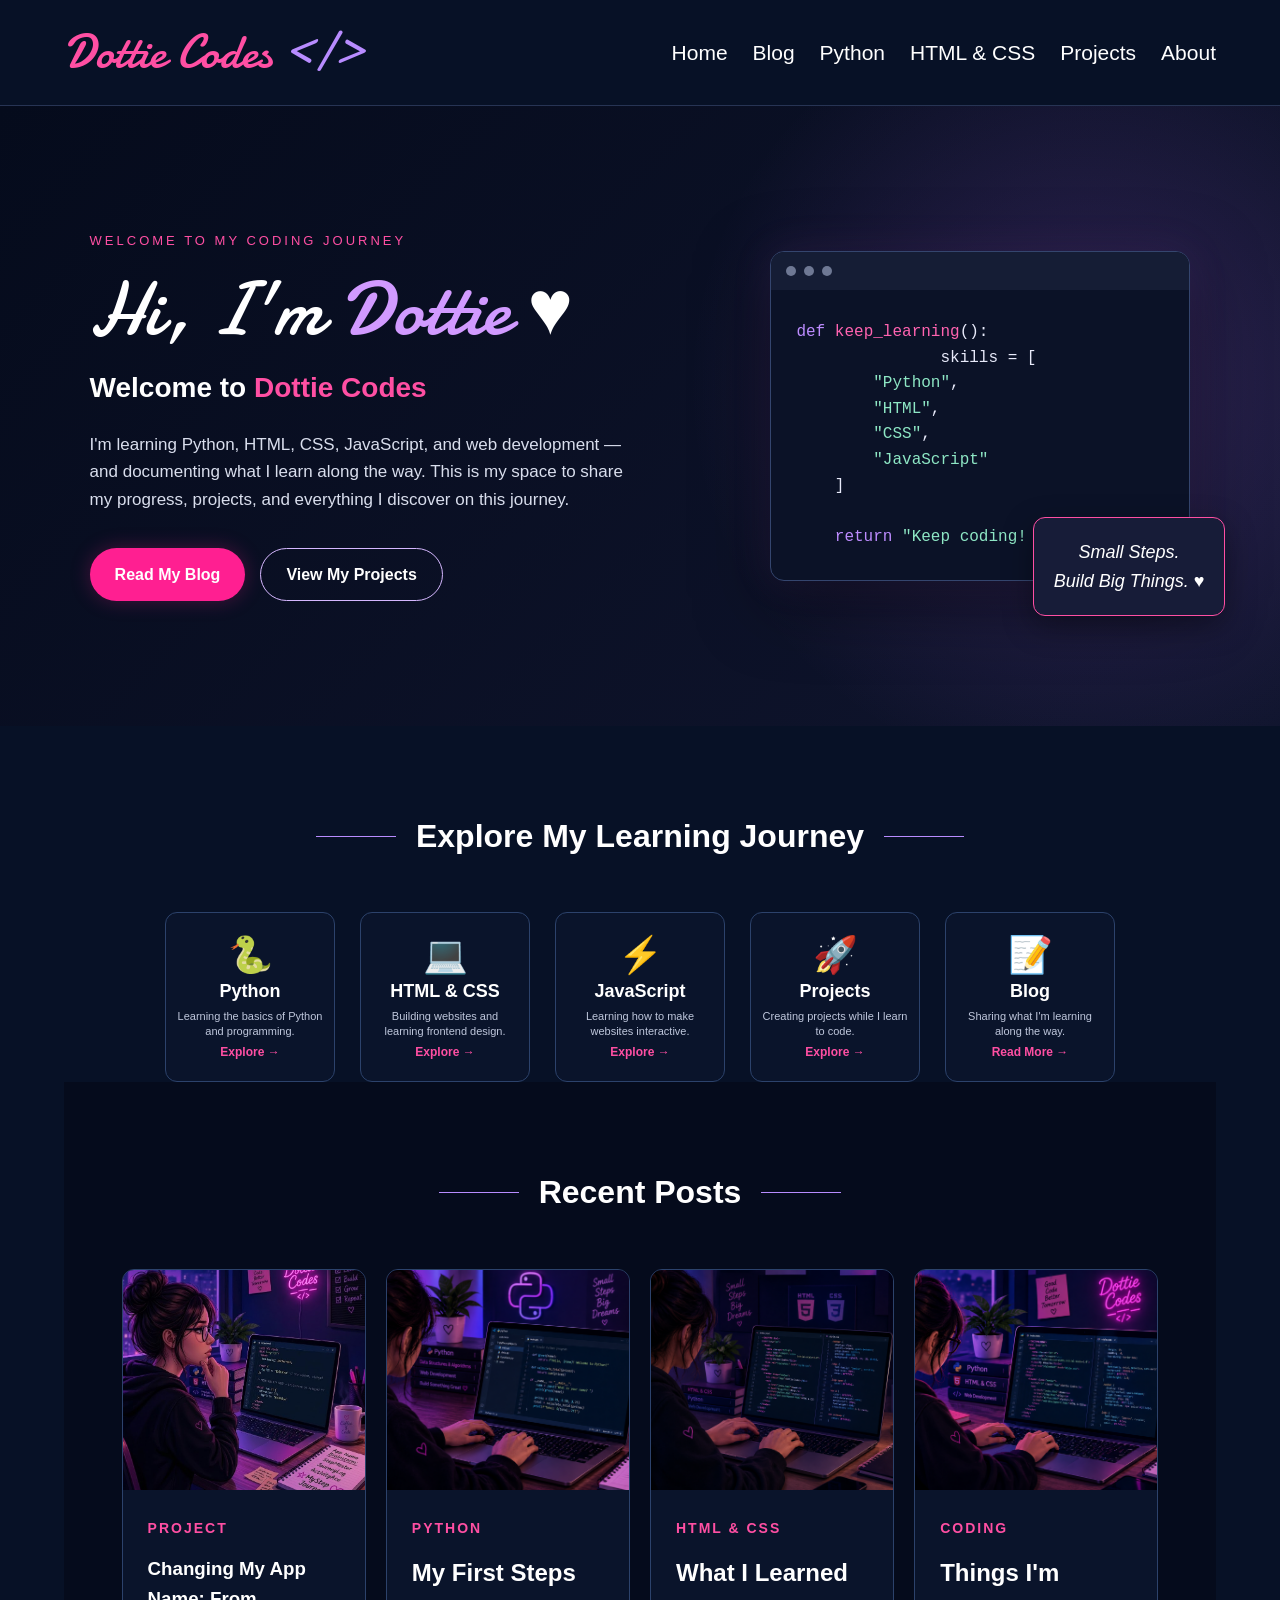
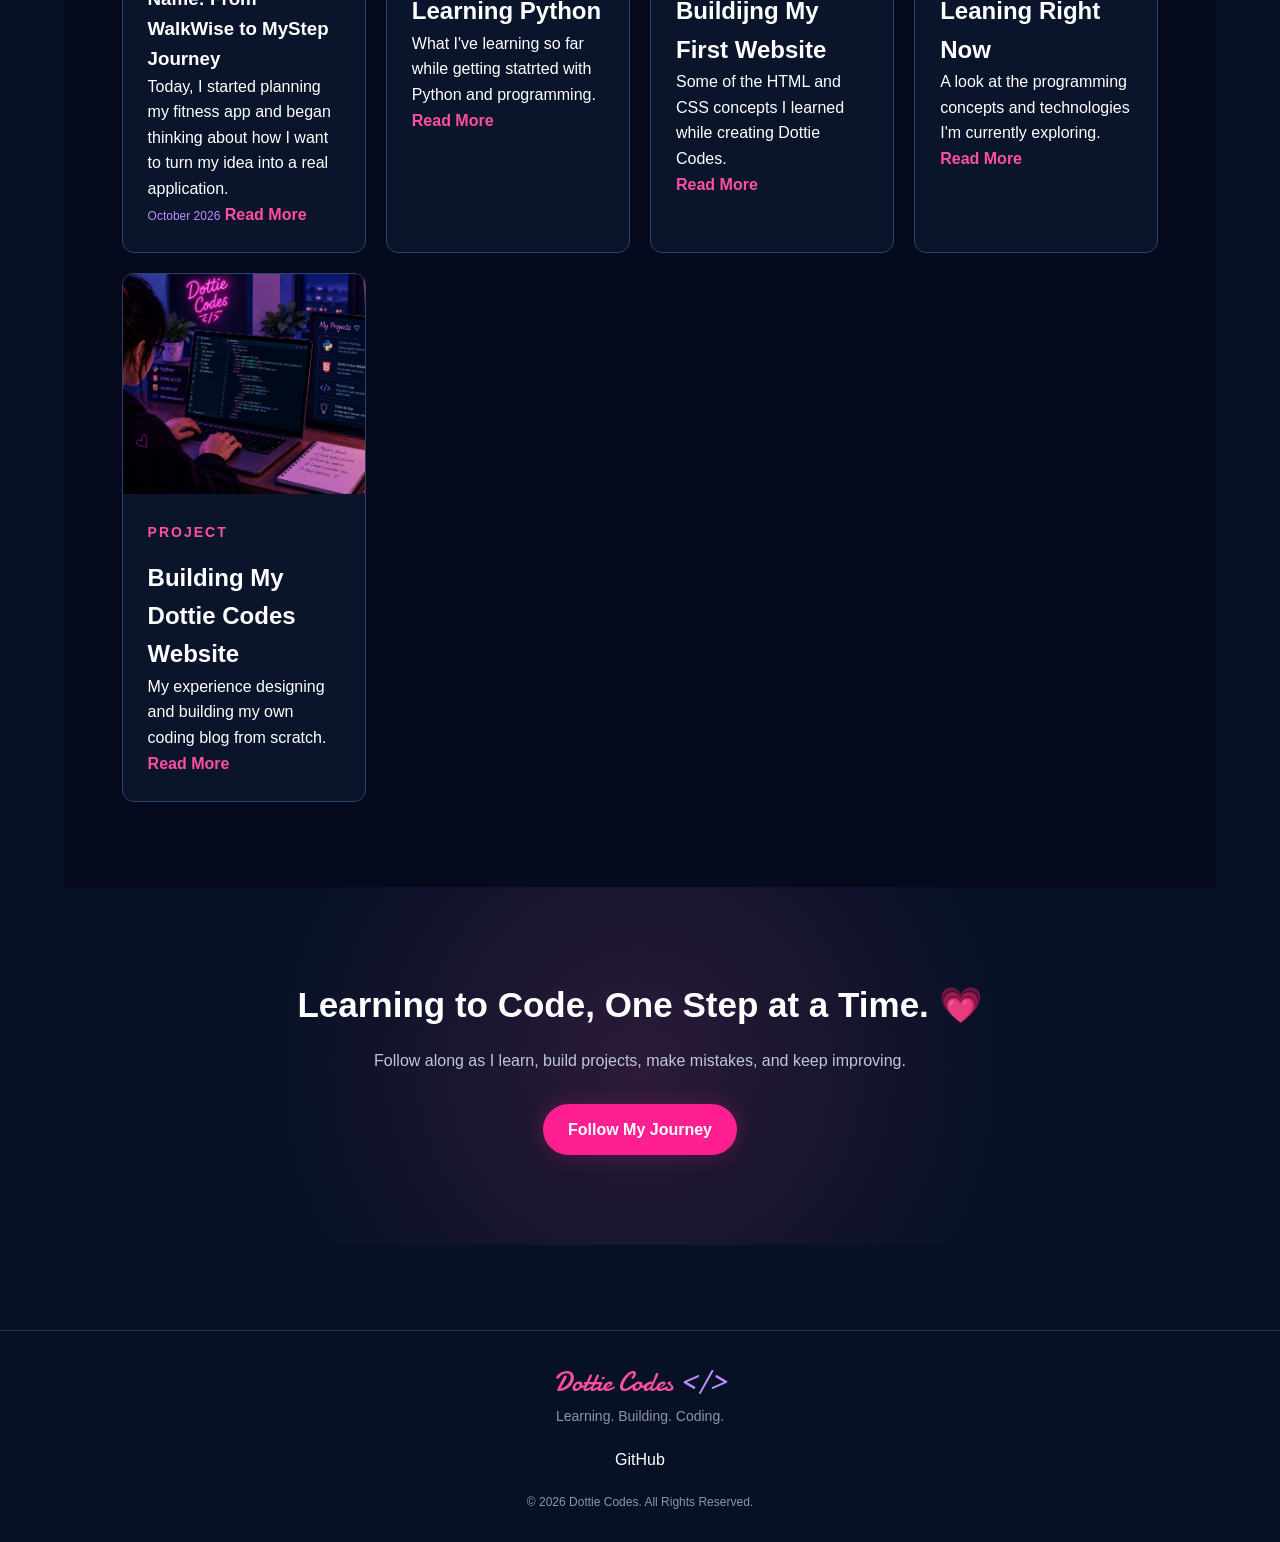
==== commit 098c21b3: "new update updated the recent post for the blog section" ====
--- a/index.html
+++ b/index.html
@@ -146,6 +146,34 @@
 
             <div class="posts-grid">
 
+              <!-- POST 5 -->
+
+              <article class="post-card">
+
+                 <div class="blog-image">
+
+            <img src="images/mystep-journey1.png" alt="MyStep Journey app project">
+
+             </div>
+
+            <div class="blog-card-content">
+                <span class="blog-category">Project</span>
+
+                <h3>Changing My App Name: From WalkWise to MyStep Journey</h3>
+
+                <p>
+                    Today, I started planning my fitness app and began thinking
+                    about how I want to turn my idea into a real application.
+                </p>
+
+                <span class="post-date">October 2026</span>
+
+                <a href="changing-app-name.html" class="read-more">
+                    Read More 
+                </a>
+            </div>
+        </article>
+
 
                 <!-- POST 1 -->
 
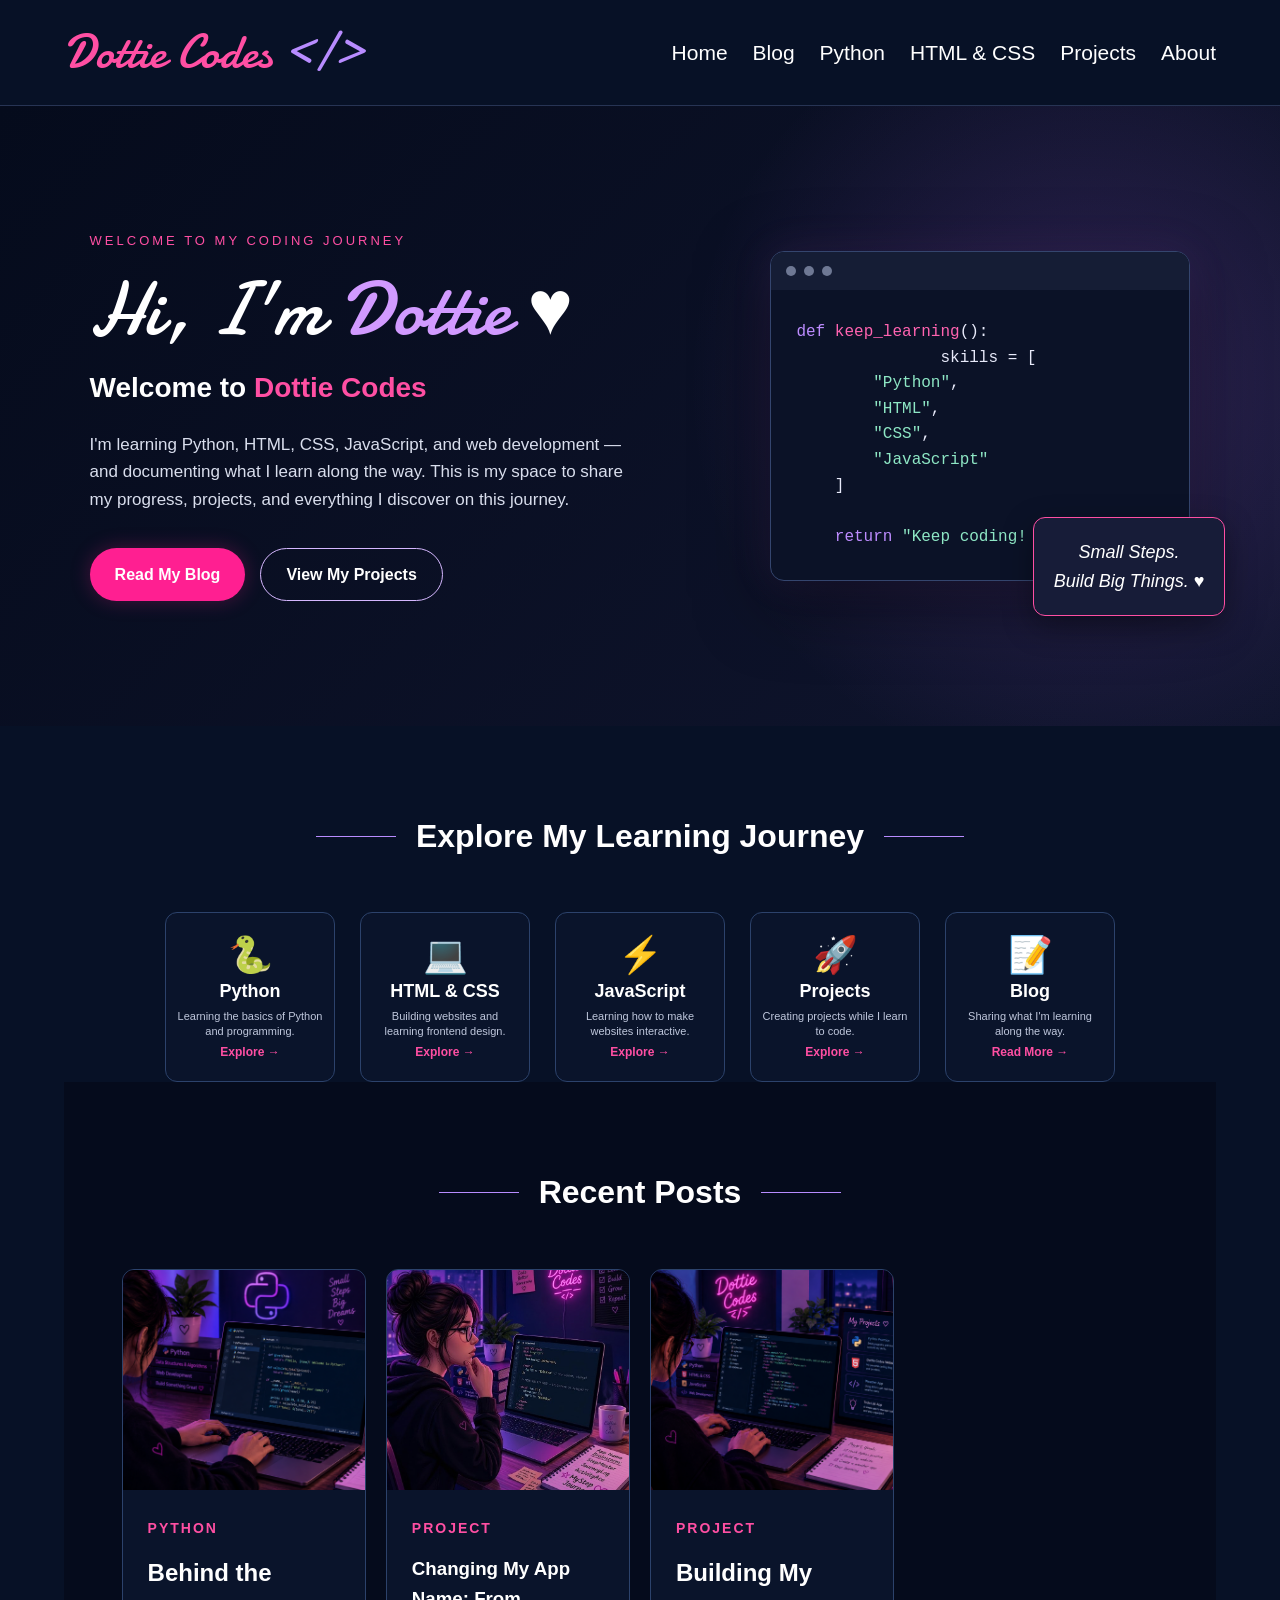
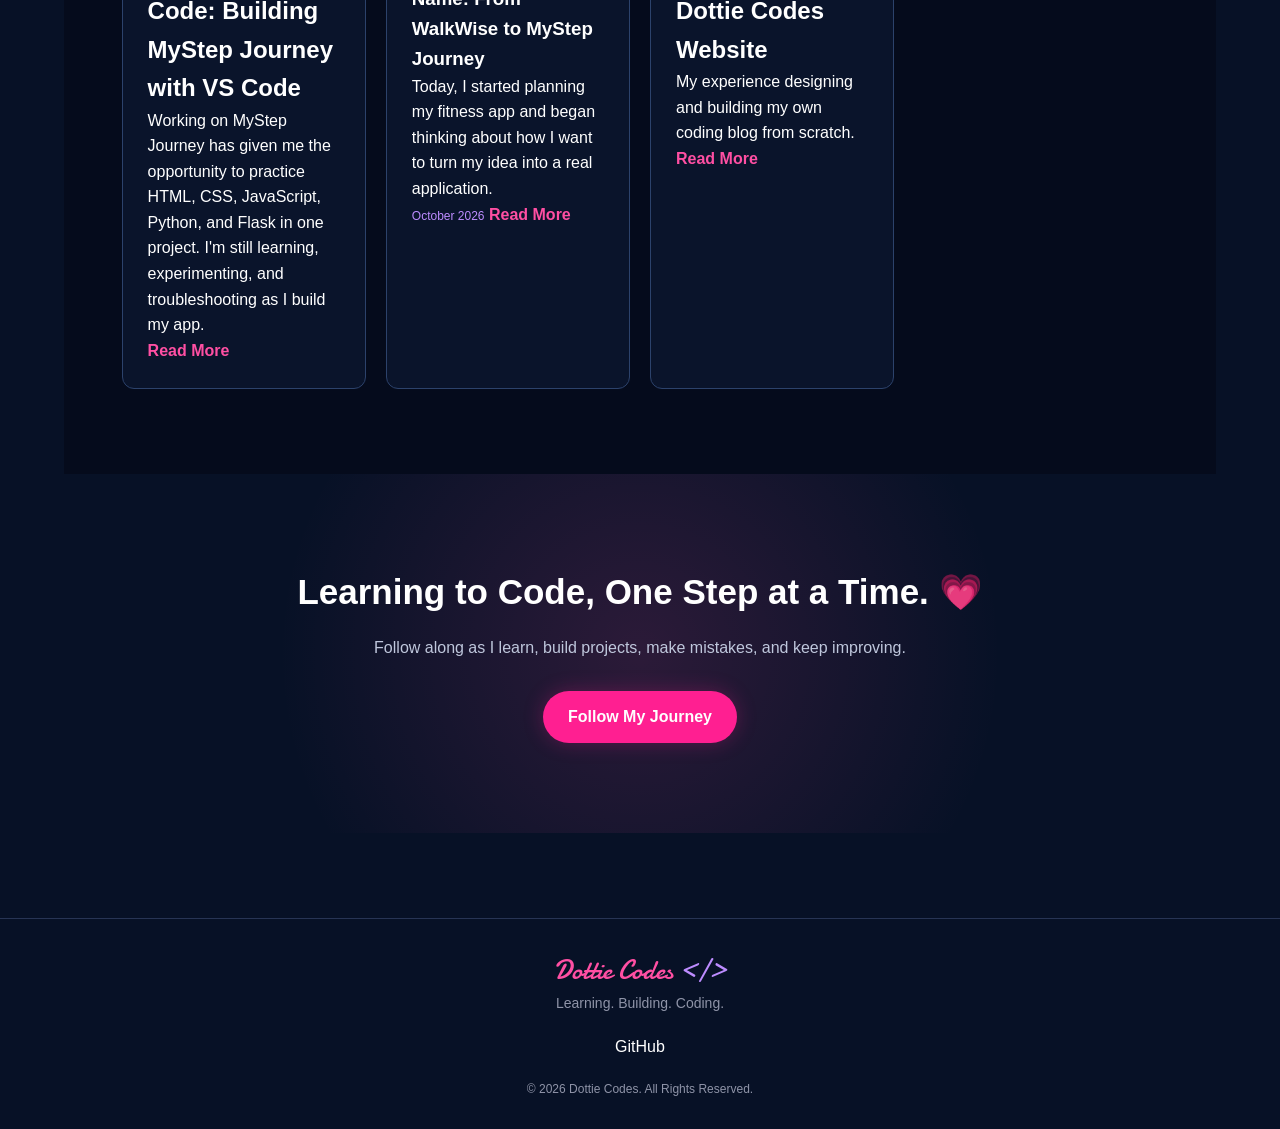
==== commit 4bc73820: "Add files via upload updated the recent blog section" ====
--- a/index.html
+++ b/index.html
@@ -146,6 +146,32 @@
 
             <div class="posts-grid">
 
+
+              <!-- POST 6 -->
+
+              <article class="post-card">
+
+                 <div class="blog-image">
+
+          
+            <img src="images/python-blog.png" alt="VS Code with Python code" />
+          </div>
+
+          <div class="blog-card-content">
+            <span class="blog-category">Python</span>
+            <h2>Behind the Code: Building MyStep Journey with VS Code</h2>
+            <p>
+              Working on MyStep Journey has given me the opportunity to practice
+              HTML, CSS, JavaScript, Python, and Flask in one project. I'm still
+              learning, experimenting, and troubleshooting as I build my app.
+            </p>
+            <a href="behind-the-code.html">Read More</a>
+          </div>
+        </article>
+
+
+
+
               <!-- POST 5 -->
 
               <article class="post-card">
@@ -177,7 +203,7 @@
 
                 <!-- POST 1 -->
 
-                <article class="post-card">
+                <!-- <article class="post-card">
 
                     <div class="blog-image">
             <img src="images/python-blog.png" alt="Python Blog" />
@@ -196,12 +222,12 @@
 
                     </div>
 
-                </article>
+                </article> -->
 
 
                 <!-- POST 2 -->
 
-                <article class="post-card">
+                <!-- <article class="post-card">
 
                     <div class="blog-image">
             <img src="images/html-css-blog.png" alt="HTML and CSS coding" />
@@ -216,12 +242,12 @@
             <a href="learning-html-css.html">Read More</a>
           </div>
 
-                </article>
+                </article> -->
 
 
                 <!-- POST 3 -->
 
-                <article class="post-card">
+                <!-- <article class="post-card">
 
                    <div class="blog-image">
             <img src="images/coding-blog.png" alt="Coding on a PC" />
@@ -236,7 +262,7 @@
             <a href="learning-right-now.html">Read More</a>
           </div>
 
-                </article>
+                </article> -->
 
 
                 <!-- POST 4 -->
@@ -253,12 +279,13 @@
               My experience designing and building my own coding blog from
               scratch.
             </p>
-            <a href="coding-project.html">Read More</a>
+            <a href="build-dottie-codes-site.html">Read More</a>
           </div>
 
                    
 
                 </article>
+                </div>
         </section>
 
 
--- a/style.css
+++ b/style.css
@@ -1210,6 +1210,238 @@
 
   .blog-card h2 {
     font-size: 22px;
+  }
+}
+
+/* blog post 6  */
+
+.article-container {
+  max-width: 950px;
+  margin: 60px auto;
+  padding: 30px;
+}
+
+.article-header {
+  text-align: center;
+  margin-bottom: 40px;
+}
+
+.article-header h1 {
+  color: #ff4fa3;
+  font-size: 2.5rem;
+  margin-bottom: 15px;
+}
+
+.article-category {
+  color: #bd8cff;
+  font-weight: bold;
+  margin-bottom: 15px;
+  display: inline-block;
+}
+
+.article-date {
+  color: #aaa;
+  font-size: 0.9rem;
+}
+
+.article-image {
+  width: 100%;
+  margin-bottom: 35px;
+}
+
+.article-image img {
+  width: 100%;
+  max-height: 420px;
+  object-fit: cover;
+  border-radius: 12px;
+}
+
+.article-content {
+  color: #e5e5e5;
+  line-height: 1.8;
+  font-size: 1.05rem;
+}
+
+.article-content h2 {
+  color: #ff63b0;
+  margin-top: 40px;
+  margin-bottom: 15px;
+}
+
+.article-content h3 {
+  color: #bd8cff;
+  margin-top: 25px;
+}
+
+.article-content p {
+  margin-bottom: 18px;
+}
+
+.article-content ul {
+  padding-left: 25px;
+  margin-bottom: 20px;
+}
+
+.article-content li {
+  margin-bottom: 10px;
+}
+
+.article-content pre {
+  background: #071126;
+  border: 1px solid #273454;
+  border-left: 4px solid #ff4fa3;
+  border-radius: 8px;
+  padding: 20px;
+  overflow-x: auto;
+  margin: 20px 0;
+}
+
+.article-content code {
+  color: #d19aff;
+  font-family: Consolas, monospace;
+}
+
+.article-content pre code {
+  color: #e5e5e5;
+  font-size: 0.9rem;
+}
+
+.article-content .folder-structure {
+  white-space: pre;
+}
+
+.article-note {
+  background: #101a32;
+  border-left: 4px solid #bd8cff;
+  padding: 18px;
+  border-radius: 8px;
+  margin: 25px 0;
+}
+
+.article-back {
+  display: inline-block;
+  margin-top: 40px;
+  padding: 12px 25px;
+  background: #ff4fa3;
+  color: #fff;
+  text-decoration: none;
+  border-radius: 6px;
+  transition: 0.3s ease;
+}
+
+.article-back:hover {
+  background: #bd8cff;
+  transform: translateY(-3px);
+}
+
+@media (max-width: 600px) {
+  .article-container {
+    padding: 20px;
+    margin: 30px auto;
+  }
+
+  .article-header h1 {
+    font-size: 1.9rem;
+  }
+
+  .article-content {
+    font-size: 1rem;
+  }
+
+  .article-content pre {
+    padding: 12px;
+  }
+}
+
+/* blog post 4  */
+
+.article-container {
+  max-width: 950px;
+  margin: 60px auto;
+  padding: 30px;
+}
+
+.article-header {
+  text-align: center;
+  margin-bottom: 40px;
+}
+
+.article-header h1 {
+  color: #ff4fa3;
+  font-size: 2.5rem;
+  margin-bottom: 15px;
+}
+
+.article-category {
+  color: #bd8cff;
+  font-weight: bold;
+  margin-bottom: 15px;
+  display: inline-block;
+}
+
+.article-date {
+  color: #aaa;
+  font-size: 0.9rem;
+}
+
+.article-image {
+  width: 100%;
+  margin-bottom: 35px;
+}
+
+.article-image img {
+  width: 100%;
+  max-height: 420px;
+  object-fit: cover;
+  border-radius: 12px;
+}
+
+.article-content {
+  color: #e5e5e5;
+  line-height: 1.8;
+  font-size: 1.05rem;
+}
+
+.article-content h2 {
+  color: #ff63b0;
+  margin-top: 40px;
+  margin-bottom: 15px;
+}
+
+.article-content p {
+  margin-bottom: 18px;
+}
+
+.article-back {
+  display: inline-block;
+  margin-top: 40px;
+  padding: 12px 25px;
+  background: #ff4fa3;
+  color: #fff;
+  text-decoration: none;
+  border-radius: 6px;
+  transition: 0.3s ease;
+}
+
+.article-back:hover {
+  background: #bd8cff;
+  transform: translateY(-3px);
+}
+
+/* MOBILE RESPONSIVE */
+
+@media (max-width: 600px) {
+  .article-container {
+    padding: 20px;
+    margin: 30px auto;
+  }
+
+  .article-header h1 {
+    font-size: 1.9rem;
+  }
+
+  .article-content {
+    font-size: 1rem;
   }
 }
 
@@ -2800,71 +3032,64 @@
   }
 }
 
-
-
 /* =====================================================
    HTML & CSS LEARNING PAGE
 ===================================================== */
 
 .learning-hero {
-    min-height: 500px;
-    display: flex;
-    align-items: center;
-    justify-content: center;
-    text-align: center;
-    padding: 90px 7%;
-    background:
-        linear-gradient(
-            rgba(5, 11, 28, 0.88),
-            rgba(5, 11, 28, 0.95)
-        );
+  min-height: 500px;
+  display: flex;
+  align-items: center;
+  justify-content: center;
+  text-align: center;
+  padding: 90px 7%;
+  background: linear-gradient(rgba(5, 11, 28, 0.88), rgba(5, 11, 28, 0.95));
 }
 
 .learning-hero-content {
-    max-width: 850px;
+  max-width: 850px;
 }
 
 .section-label {
-    color: #ff4fa3;
-    font-size: 14px;
-    font-weight: bold;
-    letter-spacing: 3px;
-    margin-bottom: 15px;
+  color: #ff4fa3;
+  font-size: 14px;
+  font-weight: bold;
+  letter-spacing: 3px;
+  margin-bottom: 15px;
 }
 
 .learning-hero h1 {
-    font-family: "Damion", cursive;
-    font-size: 70px;
-    font-weight: normal;
-    color: #ff4fa3;
-    margin: 0 0 15px;
+  font-family: "Damion", cursive;
+  font-size: 70px;
+  font-weight: normal;
+  color: #ff4fa3;
+  margin: 0 0 15px;
 }
 
 .learning-hero h2 {
-    font-size: 28px;
-    color: #ffffff;
-    margin-bottom: 25px;
+  font-size: 28px;
+  color: #ffffff;
+  margin-bottom: 25px;
 }
 
 .learning-hero p {
-    color: #c9ccda;
-    font-size: 18px;
-    line-height: 1.8;
-}
-
+  color: #c9ccda;
+  font-size: 18px;
+  line-height: 1.8;
+}
 
 /* =====================================================
    INTRODUCTION
 ===================================================== */
 
 .learning-section {
-    padding: 80px 7%;
+  padding: 80px 7%;
 }
 
 .learning-content {
-    max-width: 900px;
-    margin: 0 auto;
-    text-align: center;
+  max-width: 900px;
+  margin: 0 auto;
+  text-align: center;
 }
 
 .learning-content h2,
@@ -2873,279 +3098,741 @@
 .screenshots-section h2,
 .current-learning h2,
 .related-posts h2 {
-    color: #ffffff;
-    font-size: 36px;
-    margin-bottom: 25px;
+  color: #ffffff;
+  font-size: 36px;
+  margin-bottom: 25px;
 }
 
 .learning-content p {
-    color: #c9ccda;
-    font-size: 17px;
-    line-height: 1.8;
-    margin-bottom: 20px;
-}
-
+  color: #c9ccda;
+  font-size: 17px;
+  line-height: 1.8;
+  margin-bottom: 20px;
+}
 
 /* =====================================================
    HTML + CSS CARDS
 ===================================================== */
 
 .skills-section {
-    padding: 80px 7%;
-    background: #071126;
+  padding: 80px 7%;
+  background: #071126;
 }
 
 .skills-container {
-    max-width: 1100px;
-    margin: 0 auto;
-    display: grid;
-    grid-template-columns: repeat(2, 1fr);
-    gap: 30px;
+  max-width: 1100px;
+  margin: 0 auto;
+  display: grid;
+  grid-template-columns: repeat(2, 1fr);
+  gap: 30px;
 }
 
 .skill-card {
-    padding: 35px;
-    background: rgba(255, 255, 255, 0.04);
-    border: 1px solid rgba(255, 255, 255, 0.15);
-    border-radius: 12px;
-    transition: 0.3s ease;
+  padding: 35px;
+  background: rgba(255, 255, 255, 0.04);
+  border: 1px solid rgba(255, 255, 255, 0.15);
+  border-radius: 12px;
+  transition: 0.3s ease;
 }
 
 .skill-card:hover {
-    border-color: #ff4fa3;
-    box-shadow: 0 0 20px rgba(255, 79, 163, 0.2);
+  border-color: #ff4fa3;
+  box-shadow: 0 0 20px rgba(255, 79, 163, 0.2);
 }
 
 .skill-icon {
-    font-size: 35px;
-    color: #ff4fa3;
-    margin-bottom: 10px;
+  font-size: 35px;
+  color: #ff4fa3;
+  margin-bottom: 10px;
 }
 
 .skill-card h2 {
-    color: #ff4fa3;
-    margin-bottom: 15px;
+  color: #ff4fa3;
+  margin-bottom: 15px;
 }
 
 .skill-card p {
-    color: #c9ccda;
-    line-height: 1.7;
+  color: #c9ccda;
+  line-height: 1.7;
 }
 
 .skill-card h3 {
-    color: #ffffff;
-    margin-top: 25px;
+  color: #ffffff;
+  margin-top: 25px;
 }
 
 .skill-card ul {
-    padding-left: 20px;
-    color: #c9ccda;
-    line-height: 2;
-}
-
+  padding-left: 20px;
+  color: #c9ccda;
+  line-height: 2;
+}
 
 /* =====================================================
    CODE EXAMPLES
 ===================================================== */
 
 .code-section {
-    padding: 90px 7%;
+  padding: 90px 7%;
 }
 
 .code-container {
-    max-width: 1000px;
-    margin: 0 auto;
+  max-width: 1000px;
+  margin: 0 auto;
 }
 
 .section-description {
-    max-width: 750px;
-    margin: 0 auto 40px;
-    text-align: center;
-    color: #c9ccda;
-    line-height: 1.8;
+  max-width: 750px;
+  margin: 0 auto 40px;
+  text-align: center;
+  color: #c9ccda;
+  line-height: 1.8;
 }
 
 .code-example {
-    margin-bottom: 35px;
+  margin-bottom: 35px;
 }
 
 .code-example h3 {
-    color: #ff4fa3;
-    margin-bottom: 12px;
+  color: #ff4fa3;
+  margin-bottom: 12px;
 }
 
 .code-example pre {
-    background: #020714;
-    border: 1px solid #273454;
-    border-radius: 10px;
-    padding: 25px;
-    overflow-x: auto;
+  background: #020714;
+  border: 1px solid #273454;
+  border-radius: 10px;
+  padding: 25px;
+  overflow-x: auto;
 }
 
 .code-example code {
-    color: #d19aff;
-    font-family: Consolas, monospace;
-    font-size: 15px;
-    line-height: 1.7;
-}
-
+  color: #d19aff;
+  font-family: Consolas, monospace;
+  font-size: 15px;
+  line-height: 1.7;
+}
 
 /* =====================================================
    SCREENSHOTS
 ===================================================== */
 
 .screenshots-section {
-    padding: 90px 7%;
-    background: #071126;
+  padding: 90px 7%;
+  background: #071126;
 }
 
 .screenshots-container {
-    max-width: 1100px;
-    margin: 0 auto;
+  max-width: 1100px;
+  margin: 0 auto;
 }
 
 .learning-screenshots {
-    display: grid;
-    grid-template-columns: repeat(2, 1fr);
-    gap: 30px;
+  display: grid;
+  grid-template-columns: repeat(2, 1fr);
+  gap: 30px;
 }
 
 .screenshot-card {
-    text-align: center;
-    background: rgba(255, 255, 255, 0.04);
-    padding: 25px;
-    border-radius: 12px;
-    border: 1px solid rgba(255, 255, 255, 0.12);
+  text-align: center;
+  background: rgba(255, 255, 255, 0.04);
+  padding: 25px;
+  border-radius: 12px;
+  border: 1px solid rgba(255, 255, 255, 0.12);
 }
 
 .screenshot-card img {
-    width: 100%;
-    max-width: 500px;
-    height: auto;
-    display: block;
-    margin: 0 auto 20px;
-    border-radius: 8px;
+  width: 100%;
+  max-width: 500px;
+  height: auto;
+  display: block;
+  margin: 0 auto 20px;
+  border-radius: 8px;
 }
 
 .screenshot-card h3 {
-    color: #ffffff;
-    margin-bottom: 10px;
+  color: #ffffff;
+  margin-bottom: 10px;
 }
 
 .screenshot-card p {
-    color: #c9ccda;
-    line-height: 1.7;
-}
-
+  color: #c9ccda;
+  line-height: 1.7;
+}
 
 /* =====================================================
    CURRENT LEARNING
 ===================================================== */
 
 .current-learning {
-    padding: 90px 7%;
-    text-align: center;
+  padding: 90px 7%;
+  text-align: center;
 }
 
 .current-learning-content {
-    max-width: 850px;
-    margin: 0 auto;
+  max-width: 850px;
+  margin: 0 auto;
 }
 
 .current-learning h2 {
-    color: #ff4fa3;
+  color: #ff4fa3;
 }
 
 .current-learning p:not(.section-label) {
-    color: #c9ccda;
-    line-height: 1.8;
-    font-size: 17px;
-    margin-bottom: 20px;
-}
-
+  color: #c9ccda;
+  line-height: 1.8;
+  font-size: 17px;
+  margin-bottom: 20px;
+}
 
 /* =====================================================
    RELATED POSTS
 ===================================================== */
 
 .related-posts {
-    padding: 80px 7%;
-    background: #071126;
-    text-align: center;
+  padding: 80px 7%;
+  background: #071126;
+  text-align: center;
 }
 
 .post-links {
-    max-width: 900px;
-    margin: 40px auto 0;
-    display: grid;
-    grid-template-columns: repeat(2, 1fr);
-    gap: 25px;
+  max-width: 900px;
+  margin: 40px auto 0;
+  display: grid;
+  grid-template-columns: repeat(2, 1fr);
+  gap: 25px;
 }
 
 .post-link {
-    display: block;
-    padding: 30px;
-    text-decoration: none;
-    background: rgba(255, 255, 255, 0.04);
-    border: 1px solid rgba(255, 255, 255, 0.15);
-    border-radius: 10px;
-    transition: 0.3s ease;
+  display: block;
+  padding: 30px;
+  text-decoration: none;
+  background: rgba(255, 255, 255, 0.04);
+  border: 1px solid rgba(255, 255, 255, 0.15);
+  border-radius: 10px;
+  transition: 0.3s ease;
 }
 
 .post-link:hover {
-    border-color: #ff4fa3;
-    transform: translateY(-5px);
+  border-color: #ff4fa3;
+  transform: translateY(-5px);
 }
 
 .post-link h3 {
-    color: #ffffff;
-    margin-bottom: 15px;
+  color: #ffffff;
+  margin-bottom: 15px;
 }
 
 .post-link span {
-    color: #ff4fa3;
-}
-
+  color: #ff4fa3;
+}
 
 /* =====================================================
    FOOTER
 ===================================================== */
 
 footer {
-    text-align: center;
-    padding: 30px;
-    border-top: 1px solid #273454;
-    color: #c9ccda;
-}
-
+  text-align: center;
+  padding: 30px;
+  border-top: 1px solid #273454;
+  color: #c9ccda;
+}
 
 /* =====================================================
    MOBILE
 ===================================================== */
 
 @media (max-width: 768px) {
-
-    .learning-hero h1 {
-        font-size: 52px;
-    }
-
-    .learning-hero h2 {
-        font-size: 22px;
-    }
-
-    .skills-container,
-    .learning-screenshots,
-    .post-links {
-        grid-template-columns: 1fr;
-    }
-
-    .learning-section,
-    .skills-section,
-    .code-section,
-    .screenshots-section,
-    .current-learning,
-    .related-posts {
-        padding: 60px 6%;
-    }
-}
-
+  .learning-hero h1 {
+    font-size: 52px;
+  }
+
+  .learning-hero h2 {
+    font-size: 22px;
+  }
+
+  .skills-container,
+  .learning-screenshots,
+  .post-links {
+    grid-template-columns: 1fr;
+  }
+
+  .learning-section,
+  .skills-section,
+  .code-section,
+  .screenshots-section,
+  .current-learning,
+  .related-posts {
+    padding: 60px 6%;
+  }
+}
+
+/* INDIVIDUAL BLOG POST */
+
+.blog-post-page {
+  width: 100%;
+  padding: 80px 7%;
+  background: #050b1c;
+}
+.blog-post {
+  max-width: 850px;
+  margin: 0 auto;
+} /* Category */
+.blog-post .post-category {
+  color: #ff4fa3;
+  font-size: 14px;
+  font-weight: bold;
+  letter-spacing: 3px;
+  text-transform: uppercase;
+  margin-bottom: 15px;
+} /* Blog Title */
+.blog-post h1 {
+  color: #ffffff;
+  font-size: 48px;
+  line-height: 1.2;
+  margin-bottom: 15px;
+} /* Date */
+.blog-post .post-date {
+  color: #b88cff;
+  font-size: 16px;
+  margin-bottom: 45px;
+}
+/* blog image */
+.blog-card img {
+  width: 100%;
+  height: 200px;
+  object-fit: cover;
+}
+
+/* Paragraphs */
+.blog-post p {
+  color: #e5e5e5;
+  font-size: 18px;
+  line-height: 1.8;
+  margin-bottom: 25px;
+} /* Section Headings */
+.blog-post h2 {
+  color: #ff4fa3;
+  font-size: 30px;
+  margin-top: 55px;
+  margin-bottom: 20px;
+} /* Smaller Headings */
+.blog-post h3 {
+  color: #b88cff;
+  font-size: 22px;
+  margin-top: 35px;
+  margin-bottom: 10px;
+} /* Quote */
+.blog-post blockquote {
+  margin: 35px 0;
+  padding: 20px 25px;
+  border-left: 4px solid #ff4fa3;
+  background: rgba(255, 79, 163, 0.06);
+  color: #ffffff;
+  font-size: 21px;
+  line-height: 1.6;
+  font-style: italic;
+} /* List */
+.blog-post .blog-list {
+  margin: 20px 0 30px 25px;
+  padding-left: 20px;
+}
+.blog-post .blog-list li {
+  color: #e5e5e5;
+  font-size: 18px;
+  line-height: 1.8;
+  margin-bottom: 10px;
+} /* New App Name */
+.blog-post .new-app-name {
+  text-align: center;
+  color: #ff4fa3;
+  font-size: 34px;
+  font-weight: bold;
+  padding: 25px;
+  margin: 35px 0;
+  border: 2px solid #ff4fa3;
+  border-radius: 12px;
+  background: rgba(255, 79, 163, 0.05);
+  box-shadow: 0 0 20px rgba(255, 79, 163, 0.15);
+} /* Back to Blog */
+.blog-post .back-to-blog {
+  display: inline-block;
+  margin-top: 35px;
+  color: #ff4fa3;
+  font-size: 17px;
+  font-weight: bold;
+  text-decoration: none;
+  transition: 0.3s ease;
+}
+.blog-post .back-to-blog:hover {
+  color: #b88cff;
+} /* Mobile */
+@media (max-width: 768px) {
+  .blog-post-page {
+    padding: 60px 6%;
+  }
+  .blog-post h1 {
+    font-size: 36px;
+  }
+  .blog-post h2 {
+    font-size: 26px;
+  }
+  .blog-post p,
+  .blog-post .blog-list li {
+    font-size: 17px;
+  }
+  .blog-post .new-app-name {
+    font-size: 27px;
+  }
+}
+
+/* ===================================
+   BLOG ARTICLE PAGE
+   Changing My App Name
+=================================== */
+
+.blog-post-page {
+  min-height: 100vh;
+  background: #050b1c;
+  padding: 70px 20px 100px;
+}
+
+/* Main article container */
+.blog-post {
+  max-width: 850px;
+  margin: 0 auto;
+  padding: 45px 50px;
+
+  background: #071126;
+  border: 1px solid #253153;
+  border-radius: 18px;
+
+  color: #e8e8f0;
+  line-height: 1.9;
+}
+
+/* Blog category */
+.blog-post .post-category {
+  color: #ff4fa3;
+  font-size: 13px;
+  font-weight: bold;
+  letter-spacing: 2px;
+  text-transform: uppercase;
+  margin-bottom: 12px;
+}
+
+/* Main blog title */
+.blog-post h1 {
+  font-size: 38px;
+  line-height: 1.3;
+  color: #ffffff;
+  margin-bottom: 15px;
+}
+
+/* Blog date */
+.blog-post .post-date {
+  color: #bd8cff;
+  font-size: 14px;
+  margin-bottom: 35px;
+}
+
+/* Paragraphs */
+.blog-post p {
+  font-size: 16px;
+  line-height: 1.9;
+  margin-bottom: 20px;
+}
+
+/* Highlight important text */
+.blog-post strong {
+  color: #ff4fa3;
+  font-weight: 600;
+}
+
+/* Section headings */
+.blog-post h2 {
+  color: #ff4fa3;
+  font-size: 26px;
+  margin-top: 45px;
+  margin-bottom: 18px;
+}
+
+/* Smaller headings */
+.blog-post h3 {
+  color: #bd8cff;
+  font-size: 20px;
+  margin-top: 28px;
+  margin-bottom: 12px;
+}
+
+/* Highlighted quote */
+.blog-post blockquote {
+  background: #101b35;
+  border-left: 4px solid #ff4fa3;
+  border-radius: 8px;
+
+  padding: 20px 25px;
+  margin: 30px 0;
+
+  color: #ffffff;
+  font-size: 19px;
+  font-style: italic;
+  line-height: 1.7;
+}
+
+/* Blog list */
+.blog-post .blog-list {
+  padding-left: 25px;
+  margin: 20px 0 30px;
+}
+
+.blog-post .blog-list li {
+  color: #e8e8f0;
+  font-size: 16px;
+  margin-bottom: 12px;
+}
+
+.blog-post .blog-list li::marker {
+  color: #ff4fa3;
+}
+
+/* Highlight new app name */
+.blog-post .new-app-name {
+  background: linear-gradient(135deg, #ff4fa3, #bd8cff);
+
+  color: #050b1c;
+  font-size: 30px;
+  font-weight: bold;
+  text-align: center;
+
+  padding: 25px;
+  margin: 30px 0;
+
+  border-radius: 14px;
+  box-shadow: 0 5px 25px rgba(255, 79, 163, 0.2);
+}
+
+/* Back to blog button */
+.blog-post .back-to-blog {
+  display: inline-block;
+  margin-top: 40px;
+  padding: 13px 25px;
+
+  background: #ff4fa3;
+  color: #050b1c;
+
+  font-size: 15px;
+  font-weight: bold;
+  text-decoration: none;
+
+  border-radius: 8px;
+  transition: 0.3s ease;
+}
+
+.blog-post .back-to-blog:hover {
+  background: #bd8cff;
+  transform: translateY(-3px);
+}
+
+/* Footer */
+.blog-post-page + footer {
+  background: #050b1c;
+  color: #a5a5b5;
+  text-align: center;
+  padding: 25px 20px;
+  border-top: 1px solid #253153;
+}
+
+/* ===================================
+   RESPONSIVE DESIGN
+=================================== */
+
+@media (max-width: 768px) {
+  .blog-post-page {
+    padding: 40px 15px 70px;
+  }
+
+  .blog-post {
+    padding: 30px 25px;
+  }
+
+  .blog-post h1 {
+    font-size: 30px;
+  }
+
+  .blog-post h2 {
+    font-size: 23px;
+  }
+
+  .blog-post h3 {
+    font-size: 18px;
+  }
+
+  .blog-post .new-app-name {
+    font-size: 24px;
+    padding: 20px;
+  }
+}
+
+@media (max-width: 480px) {
+  .blog-post {
+    padding: 25px 18px;
+  }
+
+  .blog-post h1 {
+    font-size: 26px;
+  }
+
+  .blog-post p {
+    font-size: 15px;
+  }
+
+  .blog-post blockquote {
+    font-size: 16px;
+    padding: 15px;
+  }
+
+  .blog-post .new-app-name {
+    font-size: 21px;
+  }
+}
+
+/* MY STEP JOURNEY PROJECT UPDATE */
+
+.project-update {
+  padding: 60px 8%;
+  background: #050b1c;
+  color: white;
+}
+
+.update-label {
+  color: #ff4fa3;
+  font-size: 14px;
+  font-weight: bold;
+  letter-spacing: 2px;
+  margin-bottom: 15px;
+}
+
+.project-update h2 {
+  font-size: 32px;
+  color: #ffffff;
+  margin-bottom: 20px;
+}
+
+.update-description {
+  color: #cfc9df;
+  line-height: 1.8;
+  max-width: 850px;
+  margin-bottom: 35px;
+}
+
+/* SCREENSHOT GALLERY */
+
+.project-screenshots {
+  display: grid;
+  grid-template-columns: repeat(2, 1fr);
+  gap: 25px;
+}
+
+.screenshot-card {
+  background: #071126;
+  border: 1px solid #342747;
+  border-radius: 15px;
+  padding: 20px;
+  text-align: center;
+  transition: 0.3s ease;
+}
+
+.screenshot-card:hover {
+  transform: translateY(-5px);
+  border-color: #ff4fa3;
+  box-shadow: 0 0 18px rgba(255, 79, 163, 0.2);
+}
+
+.screenshot-card img {
+  width: 100%;
+  height: 260px;
+  object-fit: contain;
+  border-radius: 10px;
+  background: #08080d;
+}
+
+.screenshot-card h3 {
+  color: #ff4fa3;
+  margin-top: 15px;
+  margin-bottom: 10px;
+}
+
+.screenshot-card p {
+  color: #cfc9df;
+  line-height: 1.6;
+}
+/* Screenshot image zoom effect */
+
+.screenshot-card {
+  position: relative;
+  overflow: visible;
+  z-index: 1;
+}
+
+.screenshot-card img {
+  width: 100%;
+  height: 260px;
+  object-fit: contain;
+  border-radius: 10px;
+  cursor: zoom-in;
+  transition:
+    transform 0.3s ease,
+    box-shadow 0.3s ease;
+}
+
+/* Enlarge screenshot when hovering */
+
+.screenshot-card img:hover {
+  transform: scale(2);
+  box-shadow: 0 15px 40px rgba(0, 0, 0, 0.6);
+}
+
+/* Keep enlarged image above other cards */
+
+.screenshot-card:hover {
+  z-index: 10;
+}
+/* NEXT STEPS */
+
+.project-next {
+  margin-top: 40px;
+  background: #071126;
+  padding: 25px;
+  border-radius: 15px;
+  border-left: 4px solid #ff4fa3;
+}
+
+.project-next h3 {
+  color: #ff4fa3;
+  margin-bottom: 15px;
+}
+
+.project-next p {
+  color: #cfc9df;
+  line-height: 1.8;
+}
+
+/* MOBILE RESPONSIVE */
+
+@media (max-width: 700px) {
+  .project-screenshots {
+    grid-template-columns: 1fr;
+  }
+
+  .project-update {
+    padding: 40px 5%;
+  }
+
+  .project-update h2 {
+    font-size: 26px;
+  }
+
+  .screenshot-card img {
+    height: 220px;
+  }
+}
